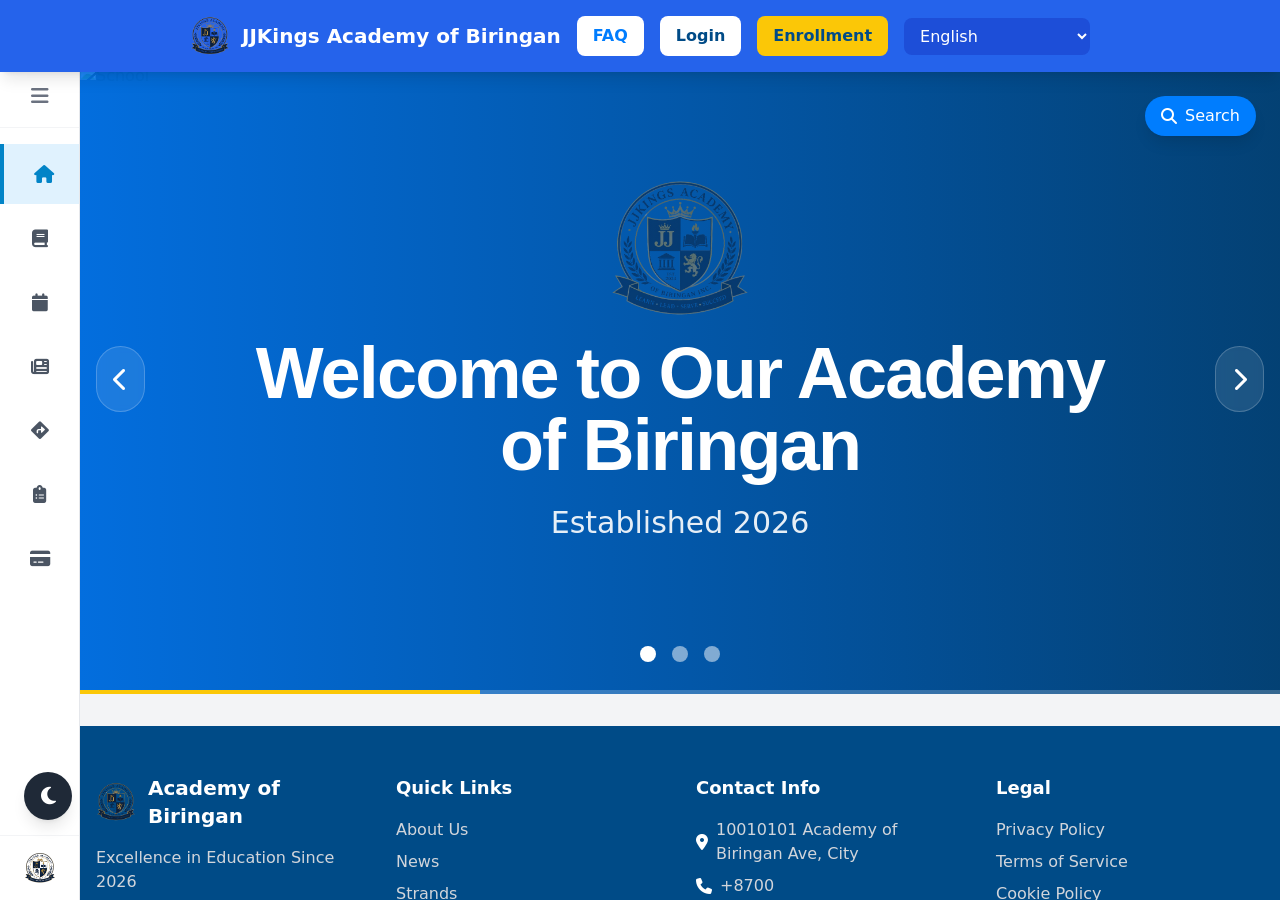
==== admin-dashboard.html @ cf00909d "first commit" ====
<!doctype html>
<html lang="en">

<head>
  <meta charset="UTF-8" />
  <meta name="viewport" content="width=device-width, initial-scale=1.0" />
  <title>Admin Dashboard — JJKings Academy of Biringan</title>
  <meta name="description" content="Admin portal for managing student enrollments, curriculum, and fees at JJKings Academy of Biringan." />
  <script src="javascript/tailwind.js"></script>
  <link rel="stylesheet" href="css/all.min.css" />
  <link rel="stylesheet" href="css/styles.css" />
  <style>
    /* ═══════════════ ADMIN DARK MODE ═══════════════ */
    html.admin-dark body {
        background-color: #0d1117;
        color: #e6edf3;
    }
    /* Topbar */
    html.admin-dark header.sticky {
        background-color: #161b22 !important;
        border-color: #30363d !important;
    }
    html.admin-dark #topbarPageTitle { color: #e6edf3 !important; }
    /* All white surface cards, modals, drawer */
    html.admin-dark .bg-white {
        background-color: #161b22 !important;
    }
    /* Page / main background */
    html.admin-dark main,
    html.admin-dark .bg-slate-100 {
        background-color: #0d1117 !important;
    }
    /* Secondary surface (table headers, action footer) */
    html.admin-dark .bg-slate-50,
    html.admin-dark thead.bg-slate-50 {
        background-color: #1c2128 !important;
    }
    /* Borders */
    html.admin-dark .border-slate-200,
    html.admin-dark .border-slate-100 {
        border-color: #30363d !important;
    }
    /* Skeleton loader blocks */
    html.admin-dark .bg-slate-200 { background-color: #21262d !important; }
    /* Text */
    html.admin-dark .text-slate-800,
    html.admin-dark .text-slate-700 { color: #e6edf3 !important; }
    html.admin-dark .text-slate-600 { color: #8b949e !important; }
    html.admin-dark .text-slate-500,
    html.admin-dark .text-slate-400 { color: #6e7681 !important; }
    /* Form controls */
    html.admin-dark input[type="text"],
    html.admin-dark input[type="email"],
    html.admin-dark input[type="password"],
    html.admin-dark textarea,
    html.admin-dark select {
        background-color: #0d1117 !important;
        border-color: #30363d !important;
        color: #e6edf3 !important;
    }
    html.admin-dark input::placeholder,
    html.admin-dark textarea::placeholder { color: #484f58 !important; }
    /* Table row hover */
    html.admin-dark tbody tr:hover { background-color: #1c2128 !important; }
    /* Table dividers */
    html.admin-dark tbody tr { border-color: #21262d !important; }
    /* Stat icon backgrounds */
    html.admin-dark .bg-indigo-50 { background-color: rgba(79,70,229,0.12) !important; }
    html.admin-dark .bg-green-50  { background-color: rgba(22,163,74,0.12) !important; }
    html.admin-dark .bg-yellow-50 { background-color: rgba(202,138,4,0.12) !important; }
    html.admin-dark .bg-red-50    { background-color: rgba(220,38,38,0.12) !important; }
    html.admin-dark .bg-blue-50   { background-color: rgba(37,99,235,0.12) !important; }
    /* Filter pills inactive backgrounds */
    html.admin-dark .enroll-filter:not([class*="bg-slate-800"]) { color: #8b949e !important; }
    html.admin-dark .student-filter:not([class*="bg-slate-800"]) { color: #8b949e !important; }
    /* DB synced badge */
    html.admin-dark .bg-green-50.text-green-700 {
        background-color: rgba(22,163,74,0.1) !important;
        border-color: rgba(22,163,74,0.3) !important;
        color: #4ade80 !important;
    }
    /* Dark mode toggle button */
    html.admin-dark #darkModeBtn {
        background-color: #21262d;
        color: #f0c040;
        border-color: #30363d;
    }
    html.admin-dark #darkModeBtn:hover {
        background-color: #2d333b;
    }
    /* Curriculum code badges */
    html.admin-dark .bg-blue-50.text-blue-600 {
        background-color: rgba(37,99,235,0.15) !important;
        color: #60a5fa !important;
        border-color: rgba(37,99,235,0.25) !important;
    }
    /* Status badge colours stay — they're already coloured enough */
    /* Profile drawer sticky header */
    html.admin-dark #profileDrawer > div:first-child {
        background-color: #161b22 !important;
        border-color: #30363d !important;
    }
    /* Welcome banner — gradient stays, looks great in dark */
    /* Sidebar — already dark, no changes needed */
    /* Chart cards dark mode */
    html.admin-dark .chart-card {
        background-color: #161b22 !important;
        border-color: #30363d !important;
    }
    html.admin-dark .chart-card-title { color: #e6edf3 !important; }
    html.admin-dark .chart-card-sub   { color: #6e7681 !important; }
  </style>
</head>

<body class="bg-slate-100 min-h-screen flex font-sans">

  <!-- ═══════════════════════ SIDEBAR ═══════════════════════ -->
  <aside id="adminSidebar"
    class="bg-slate-900 text-slate-300 w-64 h-screen flex flex-col justify-between fixed md:sticky top-0 z-40 transition-all duration-300 transform -translate-x-full md:translate-x-0 shadow-xl flex-shrink-0">
    <div class="flex flex-col flex-1 overflow-hidden">

      <!-- Brand -->
      <div class="h-16 flex items-center px-6 border-b border-slate-800 gap-3 flex-shrink-0">
        <div class="flex-shrink-0 sidebar-logo-icon flex items-center justify-center">
          <img src="img/new-logo.png" alt="Biringan Academy Logo" class="h-9 w-auto object-contain" />
        </div>
        <div>
          <h1 class="font-bold text-white text-sm tracking-wide uppercase leading-none">Biringan Academy</h1>
          <span class="text-[10px] text-slate-500 font-semibold tracking-wider uppercase">Admin Portal</span>
        </div>
      </div>

      <!-- Admin Profile -->
      <div class="p-5 border-b border-slate-800 flex items-center gap-3 flex-shrink-0">
        <div class="w-10 h-10 rounded-full bg-gradient-to-br from-blue-500 to-indigo-600 flex items-center justify-center text-white shadow flex-shrink-0">
          <i class="fas fa-user-shield text-sm"></i>
        </div>
        <div class="min-w-0">
          <h4 id="adminDisplayName" class="font-semibold text-white text-sm leading-tight truncate">System Admin</h4>
          <span class="text-xs text-slate-400">Administrator</span>
        </div>
      </div>

      <!-- Navigation -->
      <div class="flex-1 py-5 px-4 space-y-1 overflow-y-auto">
        <button id="tabBtnDashboard" onclick="showAdminTab('dashboard', this)"
          class="admin-tab w-full text-left px-4 py-3 rounded-lg text-sm font-medium flex items-center gap-3 transition-all duration-200 bg-blue-600 text-white">
          <i class="fas fa-chart-pie text-base min-w-[20px] text-center"></i>
          <span>Dashboard</span>
        </button>
        <button id="tabBtnEnrollments" onclick="showAdminTab('enrollments', this)"
          class="admin-tab w-full text-left px-4 py-3 rounded-lg text-sm font-medium flex items-center gap-3 transition-all duration-200 text-slate-400 hover:bg-slate-800 hover:text-white">
          <i class="fas fa-file-signature text-base min-w-[20px] text-center"></i>
          <span>Applications</span>
          <span id="pendingBadge" class="ml-auto bg-yellow-400 text-yellow-900 text-[10px] font-bold min-w-[18px] h-[18px] flex items-center justify-center rounded-full hidden">0</span>
        </button>
        <button id="tabBtnStudents" onclick="showAdminTab('students', this)"
          class="admin-tab w-full text-left px-4 py-3 rounded-lg text-sm font-medium flex items-center gap-3 transition-all duration-200 text-slate-400 hover:bg-slate-800 hover:text-white">
          <i class="fas fa-user-graduate text-base min-w-[20px] text-center"></i>
          <span>Enrolled Students</span>
        </button>
        <button id="tabBtnSections" onclick="showAdminTab('sections', this)"
          class="admin-tab w-full text-left px-4 py-3 rounded-lg text-sm font-medium flex items-center gap-3 transition-all duration-200 text-slate-400 hover:bg-slate-800 hover:text-white">
          <i class="fas fa-layer-group text-base min-w-[20px] text-center"></i>
          <span>Manage Sections</span>
        </button>
        <button id="tabBtnTeachers" onclick="showAdminTab('teachers', this)"
          class="admin-tab w-full text-left px-4 py-3 rounded-lg text-sm font-medium flex items-center gap-3 transition-all duration-200 text-slate-400 hover:bg-slate-800 hover:text-white">
          <i class="fas fa-chalkboard-teacher text-base min-w-[20px] text-center"></i>
          <span>Manage Teachers</span>
        </button>
        <button id="tabBtnCurriculum" onclick="showAdminTab('curriculum', this)"
          class="admin-tab w-full text-left px-4 py-3 rounded-lg text-sm font-medium flex items-center gap-3 transition-all duration-200 text-slate-400 hover:bg-slate-800 hover:text-white">
          <i class="fas fa-book-open text-base min-w-[20px] text-center"></i>
          <span>Curriculum</span>
        </button>
        <button id="tabBtnFees" onclick="showAdminTab('fees', this)"
          class="admin-tab w-full text-left px-4 py-3 rounded-lg text-sm font-medium flex items-center gap-3 transition-all duration-200 text-slate-400 hover:bg-slate-800 hover:text-white">
          <i class="fas fa-file-invoice-dollar text-base min-w-[20px] text-center"></i>
          <span>Fees &amp; Vouchers</span>
        </button>
      </div>
    </div>

    <!-- Sidebar Footer -->
    <div class="p-4 border-t border-slate-800 space-y-1 flex-shrink-0">
      <button onclick="showChangePasswordModal()"
        class="w-full text-left px-4 py-2.5 rounded-lg text-xs font-medium text-slate-400 hover:bg-slate-800 hover:text-white flex items-center gap-3 transition-all">
        <i class="fas fa-key text-xs min-w-[16px] text-center"></i>
        <span>Change Password</span>
      </button>
      <button onclick="logoutAdmin()"
        class="w-full text-left px-4 py-2.5 rounded-lg text-xs font-medium text-red-400 hover:bg-red-950/30 hover:text-red-300 flex items-center gap-3 transition-all">
        <i class="fas fa-sign-out-alt text-xs min-w-[16px] text-center"></i>
        <span>Logout</span>
      </button>
    </div>
  </aside>

  <!-- Mobile Sidebar Overlay -->
  <div id="sidebarOverlay" class="fixed inset-0 bg-black/50 z-30 hidden transition-opacity duration-300"
    onclick="toggleSidebar()"></div>

  <!-- ═══════════════════════ MAIN CONTENT ═══════════════════════ -->
  <div class="flex-grow min-h-screen flex flex-col overflow-x-hidden">

    <!-- Topbar -->
    <header class="h-16 bg-white border-b border-slate-200 flex items-center justify-between px-6 sticky top-0 z-30 shadow-sm">
      <div class="flex items-center gap-4">
        <button onclick="toggleSidebar()" class="p-2 text-slate-600 hover:bg-slate-100 rounded-lg transition mr-2">
          <i class="fas fa-bars text-lg"></i>
        </button>
        <h2 id="topbarPageTitle" class="font-bold text-slate-800 text-lg">Enrollment Applications</h2>
      </div>
      <div class="flex items-center gap-3">
        <span class="text-xs font-semibold px-2.5 py-1 bg-green-50 text-green-700 rounded-full border border-green-200 flex items-center gap-1.5 shadow-sm">
          <span class="w-1.5 h-1.5 rounded-full bg-green-500 animate-pulse"></span>
          Database Synced
        </span>
        <!-- Dark Mode Toggle -->
        <button id="darkModeBtn" onclick="toggleAdminDarkMode()"
          title="Toggle dark mode"
          class="w-9 h-9 rounded-xl border border-slate-200 bg-white text-slate-500 hover:bg-slate-50 hover:text-slate-700 flex items-center justify-center transition-all duration-200 shadow-sm">
          <i id="darkModeIcon" class="fas fa-moon text-sm"></i>
        </button>
      </div>
    </header>

    <!-- Page Content -->
    <main class="flex-grow p-6 md:p-8">
      <div class="max-w-6xl mx-auto">

        <!-- Welcome Banner -->
        <div class="dashboard-widget bg-gradient-to-r from-blue-600 to-indigo-700 rounded-2xl shadow-md p-6 text-white mb-8 flex flex-col md:flex-row justify-between items-start md:items-center gap-4">
          <div>
            <h2 class="text-2xl font-bold mb-1 flex items-center gap-2">
              <i class="fas fa-user-shield"></i>
              Welcome back, Admin!
            </h2>
            <p class="text-blue-100 text-sm">Monitor applications, coordinate curriculum, and review school tuition voucher settings.</p>
          </div>
          <div id="currentDateTime" class="text-blue-200 text-xs font-medium hidden md:block text-right"></div>
        </div>

        <!-- Stats Grid -->
        <div class="dashboard-widget grid grid-cols-2 md:grid-cols-4 gap-4 mb-8">
          <div class="bg-white rounded-2xl border border-slate-200 p-5 flex items-center gap-4 shadow-sm hover:shadow-md transition duration-200">
            <div class="w-11 h-11 rounded-xl bg-indigo-50 text-indigo-600 flex items-center justify-center text-xl flex-shrink-0">
              <i class="fas fa-users"></i>
            </div>
            <div>
              <span class="block text-slate-400 text-xs font-semibold tracking-wide uppercase">Total Students</span>
              <h3 id="statTotalStudents" class="text-2xl font-bold text-slate-800 mt-0.5 tabular-nums">—</h3>
            </div>
          </div>
          <div class="bg-white rounded-2xl border border-slate-200 p-5 flex items-center gap-4 shadow-sm hover:shadow-md transition duration-200">
            <div class="w-11 h-11 rounded-xl bg-green-50 text-green-600 flex items-center justify-center text-xl flex-shrink-0">
              <i class="fas fa-user-check"></i>
            </div>
            <div>
              <span class="block text-slate-400 text-xs font-semibold tracking-wide uppercase">Enrolled</span>
              <h3 id="statEnrolled" class="text-2xl font-bold text-slate-800 mt-0.5 tabular-nums">—</h3>
            </div>
          </div>
          <div class="bg-white rounded-2xl border border-slate-200 p-5 flex items-center gap-4 shadow-sm hover:shadow-md transition duration-200">
            <div class="w-11 h-11 rounded-xl bg-yellow-50 text-yellow-500 flex items-center justify-center text-xl flex-shrink-0">
              <i class="fas fa-hourglass-half"></i>
            </div>
            <div>
              <span class="block text-slate-400 text-xs font-semibold tracking-wide uppercase">Pending</span>
              <h3 id="statPending" class="text-2xl font-bold text-slate-800 mt-0.5 tabular-nums">—</h3>
            </div>
          </div>
          <div class="bg-white rounded-2xl border border-slate-200 p-5 flex items-center gap-4 shadow-sm hover:shadow-md transition duration-200">
            <div class="w-11 h-11 rounded-xl bg-red-50 text-red-500 flex items-center justify-center text-xl flex-shrink-0">
              <i class="fas fa-times-circle"></i>
            </div>
            <div>
              <span class="block text-slate-400 text-xs font-semibold tracking-wide uppercase">Rejected</span>
              <h3 id="statRejected" class="text-2xl font-bold text-slate-800 mt-0.5 tabular-nums">—</h3>
            </div>
          </div>
        </div>

        <!-- ══════════════ ANALYTICS CHARTS ══════════════ -->
        <div class="dashboard-widget grid grid-cols-1 lg:grid-cols-3 gap-5 mb-8">

          <!-- Enrollment Trend (line) — spans 2 cols -->
          <div class="chart-card lg:col-span-2 bg-white rounded-2xl border border-slate-200 p-6 shadow-sm">
            <div class="flex items-center justify-between mb-1">
              <div>
                <h4 class="chart-card-title font-bold text-slate-800 text-sm">Monthly Enrollment Trend</h4>
                <p class="chart-card-sub text-xs text-slate-400 mt-0.5">Applications received per month (last 6 months)</p>
              </div>
              <div class="w-9 h-9 rounded-xl bg-blue-50 text-blue-500 flex items-center justify-center flex-shrink-0">
                <i class="fas fa-chart-line text-sm"></i>
              </div>
            </div>
            <div class="relative" style="height:220px">
              <canvas id="chartTrend"></canvas>
            </div>
          </div>

          <!-- Strand Distribution (donut) -->
          <div class="chart-card bg-white rounded-2xl border border-slate-200 p-6 shadow-sm flex flex-col">
            <div class="flex items-center justify-between mb-1">
              <div>
                <h4 class="chart-card-title font-bold text-slate-800 text-sm">Enrollment by Strand</h4>
                <p class="chart-card-sub text-xs text-slate-400 mt-0.5">All students (approved)</p>
              </div>
              <div class="w-9 h-9 rounded-xl bg-indigo-50 text-indigo-500 flex items-center justify-center flex-shrink-0">
                <i class="fas fa-chart-pie text-sm"></i>
              </div>
            </div>
            <div class="relative flex-1" style="height:200px">
              <canvas id="chartStrand"></canvas>
            </div>
          </div>

          <!-- Status Breakdown (bar) -->
          <div class="chart-card lg:col-span-3 bg-white rounded-2xl border border-slate-200 p-6 shadow-sm">
            <div class="flex items-center justify-between mb-1">
              <div>
                <h4 class="chart-card-title font-bold text-slate-800 text-sm">Application Status Overview</h4>
                <p class="chart-card-sub text-xs text-slate-400 mt-0.5">Count of students per status and grade level</p>
              </div>
              <div class="w-9 h-9 rounded-xl bg-green-50 text-green-500 flex items-center justify-center flex-shrink-0">
                <i class="fas fa-chart-bar text-sm"></i>
              </div>
            </div>
            <div class="relative" style="height:200px">
              <canvas id="chartStatus"></canvas>
            </div>
          </div>

        </div>
        <!-- ══════════════ END CHARTS ══════════════ -->

        <!-- Main Content Card -->
        <div id="mainContentCard" class="bg-white rounded-2xl border border-slate-200 p-6 md:p-8 shadow-sm hidden">

          <!-- ── ENROLLMENTS TAB ── -->
          <div id="enrollmentsTab" class="admin-content hidden">
            <div class="flex flex-col sm:flex-row justify-between items-start sm:items-center gap-4 mb-5">
              <h3 class="text-xl font-semibold text-slate-800">Enrollment Applications</h3>
              <input type="text" id="searchEnrollments" oninput="renderEnrollmentsTable()"
                placeholder="Search by name or email…"
                class="w-full sm:w-60 px-4 py-2 border border-slate-200 rounded-lg text-sm focus:ring-2 focus:ring-blue-500 focus:border-transparent outline-none" />
            </div>

            <!-- Status Filter Pills -->
            <div class="flex flex-wrap gap-2 mb-5">
              <button data-filter="all" onclick="setEnrollmentFilter('all', this)"
                class="enroll-filter px-3.5 py-1.5 rounded-full text-xs font-semibold border transition bg-slate-800 text-white border-slate-700">All</button>
              <button data-filter="pending" onclick="setEnrollmentFilter('pending', this)"
                class="enroll-filter px-3.5 py-1.5 rounded-full text-xs font-semibold border transition bg-yellow-50 text-yellow-700 border-yellow-300 hover:bg-yellow-100">Pending</button>
              <button data-filter="under-review" onclick="setEnrollmentFilter('under-review', this)"
                class="enroll-filter px-3.5 py-1.5 rounded-full text-xs font-semibold border transition bg-blue-50 text-blue-700 border-blue-300 hover:bg-blue-100">Under Review</button>
              <button data-filter="rejected" onclick="setEnrollmentFilter('rejected', this)"
                class="enroll-filter px-3.5 py-1.5 rounded-full text-xs font-semibold border transition bg-red-50 text-red-700 border-red-300 hover:bg-red-100">Rejected</button>
            </div>

            <div class="overflow-x-auto rounded-xl border border-slate-100">
              <table class="w-full text-sm">
                <thead class="bg-slate-50">
                  <tr>
                    <th class="px-4 py-3 text-left text-xs font-semibold text-slate-500 uppercase tracking-wider">Student Name</th>
                    <th class="px-4 py-3 text-left text-xs font-semibold text-slate-500 uppercase tracking-wider">Email</th>
                    <th class="px-4 py-3 text-left text-xs font-semibold text-slate-500 uppercase tracking-wider">Level</th>
                    <th class="px-4 py-3 text-left text-xs font-semibold text-slate-500 uppercase tracking-wider">Strand</th>
                    <th class="px-4 py-3 text-left text-xs font-semibold text-slate-500 uppercase tracking-wider">Applied On</th>
                    <th class="px-4 py-3 text-left text-xs font-semibold text-slate-500 uppercase tracking-wider">Status</th>
                    <th class="px-4 py-3 text-left text-xs font-semibold text-slate-500 uppercase tracking-wider">Actions</th>
                  </tr>
                </thead>
                <tbody id="enrollmentsTableBody"></tbody>
              </table>
            </div>
          </div>

          <!-- ── STUDENTS TAB ── -->
          <div id="studentsTab" class="admin-content hidden">
            <div class="flex flex-col sm:flex-row justify-between items-start sm:items-center gap-4 mb-5">
              <h3 class="text-xl font-semibold text-slate-800">Enrolled Students</h3>
              <input type="text" id="searchStudents" oninput="renderStudentsTable()"
                placeholder="Search by name, ID, section…"
                class="w-full sm:w-60 px-4 py-2 border border-slate-200 rounded-lg text-sm focus:ring-2 focus:ring-blue-500 focus:border-transparent outline-none" />
            </div>

            <!-- Level Filter Pills -->
            <div class="flex flex-wrap gap-2 mb-5">
              <button data-filter="all" onclick="setStudentFilter('all', this)"
                class="student-filter px-3.5 py-1.5 rounded-full text-xs font-semibold border transition bg-slate-800 text-white border-slate-700">All</button>
              <button data-filter="junior" onclick="setStudentFilter('junior', this)"
                class="student-filter px-3.5 py-1.5 rounded-full text-xs font-semibold border transition bg-indigo-50 text-indigo-700 border-indigo-300 hover:bg-indigo-100">Junior High</button>
              <button data-filter="senior" onclick="setStudentFilter('senior', this)"
                class="student-filter px-3.5 py-1.5 rounded-full text-xs font-semibold border transition bg-green-50 text-green-700 border-green-300 hover:bg-green-100">Senior High</button>
            </div>

            <div class="overflow-x-auto rounded-xl border border-slate-100">
              <table class="w-full text-sm">
                <thead class="bg-slate-50">
                  <tr>
                    <th class="px-4 py-3 text-left text-xs font-semibold text-slate-500 uppercase tracking-wider">Student ID</th>
                    <th class="px-4 py-3 text-left text-xs font-semibold text-slate-500 uppercase tracking-wider">Name</th>
                    <th class="px-4 py-3 text-left text-xs font-semibold text-slate-500 uppercase tracking-wider">Email</th>
                    <th class="px-4 py-3 text-left text-xs font-semibold text-slate-500 uppercase tracking-wider">Level / Strand</th>
                    <th class="px-4 py-3 text-left text-xs font-semibold text-slate-500 uppercase tracking-wider">Section</th>
                    <th class="px-4 py-3 text-left text-xs font-semibold text-slate-500 uppercase tracking-wider">Payment Status</th>
                    <th class="px-4 py-3 text-left text-xs font-semibold text-slate-500 uppercase tracking-wider">Enrolled On</th>
                    <th class="px-4 py-3 text-left text-xs font-semibold text-slate-500 uppercase tracking-wider">Actions</th>
                  </tr>
                </thead>
                <tbody id="studentsTableBody"></tbody>
              </table>
            </div>
          </div>

          <!-- ── SECTIONS TAB ── -->
          <div id="sectionsTab" class="admin-content hidden">
            <div class="flex flex-col md:flex-row justify-between items-start md:items-center gap-4 mb-6">
              <div>
                <h3 class="text-xl font-bold text-slate-800">Class Sections</h3>
                <p class="text-sm text-slate-400 mt-0.5">Manage class sections and assign students</p>
                <div class="flex items-center gap-2 mt-3">
                  <button onclick="openSectionModal()" class="px-4 py-2 bg-blue-600 hover:bg-blue-700 text-white rounded-lg text-sm font-medium transition flex items-center gap-2 shadow-sm">
                    <i class="fas fa-plus"></i> Add Section
                  </button>
                  <button onclick="autoAssignStudents()" class="px-4 py-2 bg-indigo-600 hover:bg-indigo-700 text-white rounded-lg text-sm font-medium transition flex items-center gap-2 shadow-sm">
                    <i class="fas fa-magic"></i> Auto-Assign Students
                  </button>
                </div>
              </div>
              <div class="flex flex-col sm:flex-row gap-3">
                <select id="sectionLevelSelect" onchange="updateSectionStrandVisibility(); renderSectionsTab();" class="px-4 py-2 border border-slate-200 rounded-lg text-sm focus:ring-2 focus:ring-blue-500 bg-white outline-none">
                  <option value="junior">Junior High School</option>
                  <option value="senior">Senior High School</option>
                </select>
                <select id="sectionGradeSelect" onchange="renderSectionsTab()" class="px-4 py-2 border border-slate-200 rounded-lg text-sm focus:ring-2 focus:ring-blue-500 bg-white outline-none">
                  <!-- JS populated -->
                </select>
                <select id="sectionStrandSelect" onchange="renderSectionsTab()" class="px-4 py-2 border border-slate-200 rounded-lg text-sm focus:ring-2 focus:ring-blue-500 bg-white outline-none hidden">
                  <option value="STEM">STEM</option>
                  <option value="ABM">ABM</option>
                  <option value="HUMSS">HUMSS</option>
                  <option value="TVL-HE">TVL-HE</option>
                  <option value="TVL-ICT">TVL-ICT</option>
                  <option value="TVL-IA">TVL-IA</option>
                </select>
              </div>
            </div>

            <div class="flex flex-col lg:flex-row gap-6">
                <!-- Sections List -->
                <div class="flex-grow">
                    <h4 class="font-bold text-slate-700 mb-3 text-sm uppercase tracking-wide">Available Sections</h4>
                    <div id="sectionsGrid" class="grid grid-cols-1 xl:grid-cols-2 gap-4">
                        <!-- JS populated -->
                    </div>
                </div>
                <!-- Unassigned Students Panel -->
                <div class="w-full lg:w-80 flex-shrink-0 flex flex-col">
                    <div class="bg-white rounded-xl border border-slate-200 shadow-sm flex flex-col h-full max-h-[600px]">
                        <div class="p-4 border-b border-slate-100 bg-slate-50 rounded-t-xl">
                            <h4 class="font-bold text-slate-700 text-sm">Unassigned Students</h4>
                            <p class="text-xs text-slate-500 mt-1">Select a target section to assign</p>
                        </div>
                        <div class="p-3 border-b border-slate-100 hidden bg-blue-50" id="sectionAssignTools">
                            <label class="block text-xs font-semibold text-blue-700 mb-1.5 uppercase">Target Section</label>
                            <select id="assignTargetSection" class="w-full px-3 py-1.5 border border-blue-200 rounded-lg text-xs focus:ring-2 focus:ring-blue-500 bg-white outline-none font-medium text-slate-700">
                                <option value="">-- Select Target Section --</option>
                            </select>
                        </div>
                        <div id="unassignedStudentsList" class="p-2 overflow-y-auto flex-1 space-y-2 max-h-[400px]">
                            <!-- JS populated -->
                        </div>
                    </div>
                </div>
            </div>
          </div>

          <!-- ── CURRICULUM TAB ── -->
          <div id="curriculumTab" class="admin-content hidden">
            <div class="flex flex-col md:flex-row justify-between items-start md:items-center gap-4 mb-6">
              <div>
                <h3 class="text-xl font-bold text-slate-800">High School Curriculum &amp; Subjects</h3>
                <p class="text-sm text-slate-400 mt-0.5">Official K-12 subjects per grade level and strand</p>
                <button onclick="openSubjectModal()" class="mt-3 px-4 py-2 bg-blue-600 hover:bg-blue-700 text-white rounded-lg text-sm font-medium transition flex items-center gap-2 shadow-sm">
                  <i class="fas fa-plus"></i> Add Subject
                </button>
              </div>
              <select id="curriculumLevelSelect" onchange="renderCurriculumSubjects()"
                class="px-4 py-2 border border-slate-200 rounded-lg text-sm focus:ring-2 focus:ring-blue-500 bg-white outline-none">
                <option value="jhs">Junior High School (Grades 7–10)</option>
                <option value="stem">Senior High — STEM Strand</option>
                <option value="abm">Senior High — ABM Strand</option>
                <option value="humss">Senior High — HUMSS Strand</option>
                <option value="tvl-he">Senior High — TVL Home Economics</option>
                <option value="tvl-ict">Senior High — TVL ICT</option>
                <option value="tvl-ia">Senior High — TVL Industrial Arts</option>
              </select>
            </div>
            <div class="grid grid-cols-1 md:grid-cols-2 lg:grid-cols-3 gap-5" id="curriculumGrid"></div>
          </div>

          <!-- ── TEACHERS TAB ── -->
          <div id="teachersTab" class="admin-content hidden">
            <div class="flex flex-col md:flex-row justify-between items-start md:items-center gap-4 mb-6">
              <div>
                <h3 class="text-xl font-bold text-slate-800">Teachers</h3>
                <p class="text-sm text-slate-400 mt-0.5">Manage teaching staff and departments</p>
                <button onclick="openTeacherModal()" class="mt-3 px-4 py-2 bg-blue-600 hover:bg-blue-700 text-white rounded-lg text-sm font-medium transition flex items-center gap-2 shadow-sm">
                  <i class="fas fa-plus"></i> Add Teacher
                </button>
              </div>
            </div>
            <div class="bg-white rounded-xl shadow-sm border border-slate-200 overflow-hidden">
              <table class="w-full text-sm text-left">
                <thead class="bg-slate-50 border-b border-slate-200">
                  <tr>
                    <th class="px-6 py-3 font-semibold text-slate-700 uppercase tracking-wider text-xs">Name</th>
                    <th class="px-6 py-3 font-semibold text-slate-700 uppercase tracking-wider text-xs">Department</th>
                    <th class="px-6 py-3 font-semibold text-slate-700 uppercase tracking-wider text-xs text-right">Actions</th>
                  </tr>
                </thead>
                <tbody id="teachersTableBody" class="divide-y divide-slate-100">
                  <!-- JS populated -->
                </tbody>
              </table>
            </div>
          </div>

          <!-- ── FEES TAB ── -->
          <div id="feesTab" class="admin-content hidden">
            <div class="mb-6">
              <h3 class="text-xl font-bold text-slate-800">Tuition Fees &amp; Voucher Settings</h3>
              <p class="text-sm text-slate-400 mt-0.5">Schedule of fees and government voucher subsidy values</p>
            </div>
            <div class="grid grid-cols-1 lg:grid-cols-2 gap-6">
              <div class="rounded-xl border border-slate-200 p-6">
                <div class="flex items-center gap-3 mb-5">
                  <div class="p-2.5 bg-blue-50 text-blue-600 rounded-lg"><i class="fas fa-graduation-cap text-lg"></i></div>
                  <div>
                    <h4 class="font-bold text-slate-800">Junior High School (JHS)</h4>
                    <p class="text-xs text-slate-400">Applicable for Grades 7 to 10</p>
                  </div>
                </div>
                <div class="space-y-3 text-sm">
                  <div class="flex justify-between border-b border-slate-100 pb-2"><span class="text-slate-500">Base Tuition Fee:</span><span class="font-semibold">₱12,000.00</span></div>
                  <div class="flex justify-between border-b border-slate-100 pb-2"><span class="text-slate-500">Registration Fee:</span><span class="font-semibold">₱500.00</span></div>
                  <div class="flex justify-between border-b border-slate-100 pb-2"><span class="text-slate-500">Laboratory Fee:</span><span class="font-semibold">₱1,000.00</span></div>
                  <div class="flex justify-between border-b border-slate-100 pb-2"><span class="text-slate-500">Library Fee:</span><span class="font-semibold">₱500.00</span></div>
                  <div class="flex justify-between border-b border-slate-100 pb-2"><span class="text-slate-500">Student ID Fee:</span><span class="font-semibold">₱200.00</span></div>
                  <div class="flex justify-between font-bold pt-1 text-blue-700"><span>Total School Fees:</span><span>₱14,200.00</span></div>
                </div>
              </div>
              <div class="rounded-xl border border-slate-200 p-6">
                <div class="flex items-center gap-3 mb-5">
                  <div class="p-2.5 bg-indigo-50 text-indigo-600 rounded-lg"><i class="fas fa-university text-lg"></i></div>
                  <div>
                    <h4 class="font-bold text-slate-800">Senior High School (SHS)</h4>
                    <p class="text-xs text-slate-400">Applicable for Grade 11 &amp; Grade 12 Strands</p>
                  </div>
                </div>
                <div class="space-y-3 text-sm">
                  <div class="flex justify-between border-b border-slate-100 pb-2"><span class="text-slate-500">Base Tuition Fee:</span><span class="font-semibold">₱20,000.00</span></div>
                  <div class="flex justify-between border-b border-slate-100 pb-2"><span class="text-slate-500">Registration Fee:</span><span class="font-semibold">₱500.00</span></div>
                  <div class="flex justify-between border-b border-slate-100 pb-2"><span class="text-slate-500">Laboratory Fee:</span><span class="font-semibold">₱1,500.00</span></div>
                  <div class="flex justify-between border-b border-slate-100 pb-2"><span class="text-slate-500">Library Fee:</span><span class="font-semibold">₱500.00</span></div>
                  <div class="flex justify-between border-b border-slate-100 pb-2"><span class="text-slate-500">Student ID Fee:</span><span class="font-semibold">₱200.00</span></div>
                  <div class="flex justify-between border-b border-slate-100 pb-2"><span class="text-slate-500">Uniform Fee (Required):</span><span class="font-semibold">₱3,000.00</span></div>
                  <div class="flex justify-between font-bold pt-1 text-blue-700"><span>Total School Fees:</span><span>₱25,700.00</span></div>
                </div>
              </div>
              <div class="rounded-xl border border-slate-200 p-6 lg:col-span-2">
                <div class="flex items-center gap-3 mb-5">
                  <div class="p-2.5 bg-green-50 text-green-600 rounded-lg"><i class="fas fa-ticket-alt text-lg"></i></div>
                  <div>
                    <h4 class="font-bold text-slate-800">DepEd &amp; ESC Voucher Subsidies</h4>
                    <p class="text-xs text-slate-400">Government financial assistance details</p>
                  </div>
                </div>
                <div class="grid grid-cols-1 md:grid-cols-2 gap-5">
                  <div class="bg-slate-50 rounded-lg p-4 border border-slate-100">
                    <span class="block text-xs font-semibold text-slate-400 uppercase tracking-wider mb-1">Public High School Graduate</span>
                    <h5 class="text-xl font-bold text-green-600 mb-2">100% School Subsidy</h5>
                    <p class="text-xs text-slate-500">Covers 100% of standard tuition, registration, lab, library, and student ID fees. Only the uniform fee remains payable by the student.</p>
                  </div>
                  <div class="bg-slate-50 rounded-lg p-4 border border-slate-100">
                    <span class="block text-xs font-semibold text-slate-400 uppercase tracking-wider mb-1">Private High School Graduate</span>
                    <h5 class="text-xl font-bold text-green-600 mb-2">₱17,500.00 Fixed Subsidy</h5>
                    <p class="text-xs text-slate-500">Covers up to ₱17,500.00 of total fees. The remaining school fees balance (including the uniform fee) is paid by the student.</p>
                  </div>
                </div>
              </div>
            </div>
          </div>

        </div><!-- /main card -->
      </div>
    </main>
  </div><!-- /main -->

  <!-- ═══════════════════════ PROFILE DRAWER ═══════════════════════ -->
  <div id="profileDrawerOverlay"
    class="fixed inset-0 bg-black/50 z-[60] hidden opacity-0 transition-opacity duration-300"
    onclick="closeProfileDrawer()"></div>

  <aside id="profileDrawer"
    class="fixed top-0 right-0 h-full w-full max-w-2xl bg-white shadow-2xl z-[70] transform translate-x-full transition-transform duration-300 flex flex-col">
    <div class="flex items-center justify-between px-6 py-4 border-b border-slate-200 bg-white flex-shrink-0">
      <div class="flex items-center gap-3">
        <div class="w-10 h-10 rounded-full bg-gradient-to-br from-blue-500 to-indigo-600 text-white flex items-center justify-center flex-shrink-0">
          <i class="fas fa-user-graduate text-sm"></i>
        </div>
        <div>
          <h3 id="drawerStudentName" class="font-bold text-slate-800 text-base leading-tight">Student Profile</h3>
          <p id="drawerStudentId" class="text-xs text-slate-400 font-mono">—</p>
        </div>
      </div>
      <button onclick="closeProfileDrawer()" class="p-2 text-slate-400 hover:text-slate-600 hover:bg-slate-100 rounded-lg transition">
        <i class="fas fa-times text-lg"></i>
      </button>
    </div>
    <div id="drawerContent" class="flex-1 overflow-y-auto p-6 space-y-5"></div>
  </aside>

  <!-- ═══════════════════════ REVIEW MODAL ═══════════════════════ -->
  <div id="enrollmentReviewModal"
    class="fixed inset-0 bg-black/60 hidden items-center justify-center z-50 p-4">
    <div class="bg-white rounded-2xl shadow-2xl w-full max-w-4xl max-h-[92vh] flex flex-col overflow-hidden">

      <!-- Modal Header -->
      <div class="flex items-center justify-between px-6 py-4 border-b border-slate-200 flex-shrink-0">
        <div>
          <h2 class="text-xl font-bold text-slate-800">Enrollment Review</h2>
          <p id="reviewModalSubtitle" class="text-xs text-slate-400 mt-0.5">Review applicant information before approving or rejecting.</p>
        </div>
        <button onclick="closeEnrollmentReviewModal()" class="p-2 text-slate-400 hover:text-slate-600 hover:bg-slate-100 rounded-lg transition">
          <i class="fas fa-times text-lg"></i>
        </button>
      </div>

      <!-- Scrollable Student Data -->
      <div id="reviewStudentDetails" class="flex-1 overflow-y-auto px-6 py-5 space-y-4"></div>

      <!-- Sticky Action Footer -->
      <div class="border-t border-slate-200 px-6 py-5 bg-slate-50 flex-shrink-0 space-y-4">
        <!-- Verification Checkboxes -->
        <div>
          <h4 class="text-sm font-semibold text-slate-700 mb-2.5">
            <i class="fas fa-shield-alt text-blue-500 mr-1.5"></i>Document Verification
          </h4>
          <div class="flex flex-wrap gap-x-6 gap-y-2 text-sm text-slate-600">
            <label class="flex items-center gap-2 cursor-pointer">
              <input id="verifyPublicSchool" type="checkbox" class="rounded text-blue-600 w-4 h-4">
              <span>Public school graduate verified</span>
            </label>
            <label class="flex items-center gap-2 cursor-pointer">
              <input id="verifyLRN" type="checkbox" class="rounded text-blue-600 w-4 h-4">
              <span>LRN verified</span>
            </label>
            <label class="flex items-center gap-2 cursor-pointer">
              <input id="verifyPreviousSchool" type="checkbox" class="rounded text-blue-600 w-4 h-4">
              <span>Previous school records verified</span>
            </label>
          </div>
          <textarea id="adminNotes" rows="2" placeholder="Admin notes (optional)…"
            class="w-full mt-3 px-3 py-2 border border-slate-200 rounded-lg text-sm resize-none focus:ring-2 focus:ring-blue-500 outline-none bg-white"></textarea>
        </div>

        <!-- Section & Email Assignment -->
        <div>
          <h4 class="text-sm font-semibold text-slate-700 mb-2.5">
            <i class="fas fa-cog text-blue-500 mr-1.5"></i>Account Assignment
          </h4>
          <div class="grid grid-cols-1 sm:grid-cols-2 gap-3">
            <div>
              <label class="block text-xs font-medium text-slate-600 mb-1">Auto-Assigned Section <span class="text-red-500">*</span></label>
              <input id="reviewSection" type="text" readonly placeholder="Auto-calculated section"
                class="w-full px-3 py-2.5 border border-slate-200 rounded-lg text-sm bg-slate-100 text-slate-500 cursor-not-allowed outline-none font-semibold font-mono" />
            </div>
            <div>
              <label class="block text-xs font-medium text-slate-600 mb-1">Portal Email <span class="text-red-500">*</span></label>
              <input id="reviewEmail" type="email" placeholder="Verify / update portal email"
                class="w-full px-3 py-2.5 border border-slate-200 rounded-lg text-sm focus:ring-2 focus:ring-blue-500 outline-none bg-white" />
            </div>
          </div>
        </div>

        <!-- Action Buttons -->
        <div class="flex flex-wrap gap-3 pt-1">
          <button id="approveBtn" onclick="approveEnrollment()"
            class="flex-1 min-w-[120px] bg-green-600 hover:bg-green-700 text-white py-2.5 px-4 rounded-xl font-semibold text-sm transition flex items-center justify-center gap-2">
            <i class="fas fa-check"></i> Approve
          </button>
          <button id="underReviewBtn" onclick="setUnderReview()"
            class="flex-1 min-w-[120px] bg-blue-500 hover:bg-blue-600 text-white py-2.5 px-4 rounded-xl font-semibold text-sm transition flex items-center justify-center gap-2">
            <i class="fas fa-clock"></i> Under Review
          </button>
          <button id="rejectBtn" onclick="rejectEnrollment()"
            class="flex-1 min-w-[120px] bg-red-600 hover:bg-red-700 text-white py-2.5 px-4 rounded-xl font-semibold text-sm transition flex items-center justify-center gap-2">
            <i class="fas fa-times"></i> Reject
          </button>
        </div>
      </div>
    </div>
  </div>

  <!-- ═══════════════════════ CHANGE PASSWORD MODAL ═══════════════════════ -->
  <div id="changePasswordModal"
    class="fixed inset-0 bg-black/50 hidden items-center justify-center z-50">
    <div id="changePasswordModalContent"
      class="bg-white rounded-2xl shadow-2xl p-8 max-w-md w-full mx-4 transform transition-all duration-300 scale-95 opacity-0">
      <div class="flex justify-between items-center mb-6">
        <h2 class="text-xl font-bold text-slate-800">
          <i class="fas fa-key mr-2 text-blue-500"></i>Change Password
        </h2>
        <button onclick="hideChangePasswordModal()" class="p-2 text-slate-400 hover:text-slate-600 hover:bg-slate-100 rounded-lg transition">
          <i class="fas fa-times text-lg"></i>
        </button>
      </div>
      <form id="changePasswordForm" class="space-y-4" onsubmit="submitChangePassword(event)">
        <div>
          <label class="block text-sm font-medium text-slate-700 mb-1.5">Current Password</label>
          <div class="relative">
            <input id="changeCurrentPassword" type="password" required placeholder="Enter current password"
              class="w-full px-4 py-2.5 border border-slate-200 rounded-lg text-sm focus:ring-2 focus:ring-blue-500 outline-none pr-10" />
            <span class="absolute inset-y-0 right-0 flex items-center pr-3 cursor-pointer text-slate-400 hover:text-slate-600"
              onclick="togglePasswordVisibility('changeCurrentPassword','currentPasswordIcon')">
              <i id="currentPasswordIcon" class="fas fa-eye"></i>
            </span>
          </div>
        </div>
        <div>
          <label class="block text-sm font-medium text-slate-700 mb-1.5">New Password</label>
          <div class="relative">
            <input id="changeNewPassword" type="password" required placeholder="Min. 6 characters"
              class="w-full px-4 py-2.5 border border-slate-200 rounded-lg text-sm focus:ring-2 focus:ring-blue-500 outline-none pr-10" />
            <span class="absolute inset-y-0 right-0 flex items-center pr-3 cursor-pointer text-slate-400 hover:text-slate-600"
              onclick="togglePasswordVisibility('changeNewPassword','newPasswordIcon')">
              <i id="newPasswordIcon" class="fas fa-eye"></i>
            </span>
          </div>
        </div>
        <div>
          <label class="block text-sm font-medium text-slate-700 mb-1.5">Confirm New Password</label>
          <div class="relative">
            <input id="changeConfirmPassword" type="password" required placeholder="Confirm new password"
              class="w-full px-4 py-2.5 border border-slate-200 rounded-lg text-sm focus:ring-2 focus:ring-blue-500 outline-none pr-10" />
            <span class="absolute inset-y-0 right-0 flex items-center pr-3 cursor-pointer text-slate-400 hover:text-slate-600"
              onclick="togglePasswordVisibility('changeConfirmPassword','confirmPasswordIcon')">
              <i id="confirmPasswordIcon" class="fas fa-eye"></i>
            </span>
          </div>
        </div>
        <button type="submit"
          class="w-full bg-blue-600 hover:bg-blue-700 text-white py-3 rounded-xl font-semibold text-sm transition">
          Update Password
        </button>
      </form>
    </div>
  </div>

  <!-- ═══════════════════════ SUBJECT MANAGEMENT MODAL ═══════════════════════ -->
  <div id="subjectModal"
    class="fixed inset-0 bg-black/50 hidden items-center justify-center z-50">
    <div id="subjectModalContent"
      class="bg-white rounded-2xl shadow-2xl p-8 max-w-md w-full mx-4 transform transition-all duration-300 scale-95 opacity-0">
      <div class="flex justify-between items-center mb-6">
        <h2 id="subjectModalTitle" class="text-xl font-bold text-slate-800">
          <i class="fas fa-book mr-2 text-blue-500"></i>Add Subject
        </h2>
        <button onclick="hideSubjectModal()" class="p-2 text-slate-400 hover:text-slate-600 hover:bg-slate-100 rounded-lg transition">
          <i class="fas fa-times text-lg"></i>
        </button>
      </div>
      <form id="subjectForm" class="space-y-4" onsubmit="saveSubject(event)">
        <input type="hidden" id="subjectId" value="" />
        
        <div>
          <label class="block text-sm font-medium text-slate-700 mb-1.5">Track / Strand</label>
          <select id="subjectLevelStrand" required
            class="w-full px-4 py-2.5 border border-slate-200 rounded-lg text-sm focus:ring-2 focus:ring-blue-500 outline-none bg-white">
            <option value="jhs">Junior High School (Grades 7–10)</option>
            <option value="stem">Senior High — STEM Strand</option>
            <option value="abm">Senior High — ABM Strand</option>
            <option value="humss">Senior High — HUMSS Strand</option>
            <option value="tvl-he">Senior High — TVL Home Economics</option>
            <option value="tvl-ict">Senior High — TVL ICT</option>
            <option value="tvl-ia">Senior High — TVL Industrial Arts</option>
          </select>
        </div>
        
        <div>
          <label class="block text-sm font-medium text-slate-700 mb-1.5">Subject Code</label>
          <input id="subjectCode" type="text" required placeholder="e.g. ENG-JHS"
            class="w-full px-4 py-2.5 border border-slate-200 rounded-lg text-sm focus:ring-2 focus:ring-blue-500 outline-none uppercase" />
        </div>
        
        <div>
          <label class="block text-sm font-medium text-slate-700 mb-1.5">Subject Name</label>
          <input id="subjectName" type="text" required placeholder="e.g. English"
            class="w-full px-4 py-2.5 border border-slate-200 rounded-lg text-sm focus:ring-2 focus:ring-blue-500 outline-none" />
        </div>
        
        <div>
          <label class="block text-sm font-medium text-slate-700 mb-1.5">Description</label>
          <textarea id="subjectDescription" rows="3" placeholder="Brief overview of the subject..."
            class="w-full px-4 py-2.5 border border-slate-200 rounded-lg text-sm focus:ring-2 focus:ring-blue-500 outline-none resize-none"></textarea>
        </div>
        
        <button type="submit"
          class="w-full bg-blue-600 hover:bg-blue-700 text-white py-3 rounded-xl font-semibold text-sm transition mt-2 flex items-center justify-center gap-2">
          <i class="fas fa-save"></i> Save Subject
        </button>
      </form>
    </div>
  </div>

  <!-- ═══════════════════════ SECTION MODAL ═══════════════════════ -->
  <div id="sectionModal" class="fixed inset-0 bg-black/50 hidden items-center justify-center z-50">
    <div id="sectionModalContent" class="bg-white rounded-2xl shadow-2xl p-8 max-w-md w-full mx-4 transform transition-all duration-300 scale-95 opacity-0">
      <div class="flex justify-between items-center mb-6">
        <h2 class="text-xl font-bold text-slate-800">
          <i class="fas fa-layer-group mr-2 text-blue-500"></i>Add Section
        </h2>
        <button onclick="hideSectionModal()" class="p-2 text-slate-400 hover:text-slate-600 hover:bg-slate-100 rounded-lg transition">
          <i class="fas fa-times text-lg"></i>
        </button>
      </div>
      <form id="sectionForm" class="space-y-4" onsubmit="saveSection(event)">
        <div>
          <label class="block text-sm font-medium text-slate-700 mb-1.5">Section Name</label>
          <input id="sectionName" type="text" required placeholder="e.g. A, B, Rizal, Bonifacio" class="w-full px-4 py-2.5 border border-slate-200 rounded-lg text-sm focus:ring-2 focus:ring-blue-500 outline-none uppercase" />
        </div>
        <div>
          <label class="block text-sm font-medium text-slate-700 mb-1.5">Max Students</label>
          <input id="sectionMaxStudents" type="number" required min="1" max="100" value="40" class="w-full px-4 py-2.5 border border-slate-200 rounded-lg text-sm focus:ring-2 focus:ring-blue-500 outline-none" />
        </div>
        <button type="submit" class="w-full bg-blue-600 hover:bg-blue-700 text-white py-3 rounded-xl font-semibold text-sm transition mt-2 flex items-center justify-center gap-2">
          <i class="fas fa-save"></i> Save Section
        </button>
      </form>
    </div>
  </div>

  <!-- ═══════════════════════ TEACHER MODAL ═══════════════════════ -->
  <div id="teacherModal" class="fixed inset-0 bg-black/50 hidden items-center justify-center z-50">
    <div id="teacherModalContent" class="bg-white rounded-2xl shadow-2xl p-8 max-w-md w-full mx-4 transform transition-all duration-300 scale-95 opacity-0">
      <div class="flex justify-between items-center mb-6">
        <h2 class="text-xl font-bold text-slate-800">
          <i class="fas fa-chalkboard-teacher mr-2 text-blue-500"></i>Add Teacher
        </h2>
        <button onclick="hideTeacherModal()" class="p-2 text-slate-400 hover:text-slate-600 hover:bg-slate-100 rounded-lg transition">
          <i class="fas fa-times text-lg"></i>
        </button>
      </div>
      <form id="teacherForm" class="space-y-4" onsubmit="saveTeacher(event)">
        <div>
          <label class="block text-sm font-medium text-slate-700 mb-1.5">Teacher Name</label>
          <input id="teacherName" type="text" required placeholder="e.g. Juan Dela Cruz" class="w-full px-4 py-2.5 border border-slate-200 rounded-lg text-sm focus:ring-2 focus:ring-blue-500 outline-none" />
        </div>
        <div>
          <label class="block text-sm font-medium text-slate-700 mb-1.5">Department (Optional)</label>
          <input id="teacherDepartment" type="text" placeholder="e.g. Science Dept" class="w-full px-4 py-2.5 border border-slate-200 rounded-lg text-sm focus:ring-2 focus:ring-blue-500 outline-none" />
        </div>
        <button type="submit" class="w-full bg-blue-600 hover:bg-blue-700 text-white py-3 rounded-xl font-semibold text-sm transition mt-2 flex items-center justify-center gap-2">
          <i class="fas fa-save"></i> Save Teacher
        </button>
      </form>
    </div>
  </div>

  <!-- ═══════════════════════ SECTION ROSTER MODAL ═══════════════════════ -->
  <div id="sectionRosterModal" class="fixed inset-0 bg-black/50 hidden items-center justify-center z-50">
    <div id="sectionRosterModalContent" class="bg-white rounded-2xl shadow-2xl p-8 max-w-4xl w-full mx-4 transform transition-all duration-300 scale-95 opacity-0 flex flex-col max-h-[90vh]">
      <div class="flex justify-between items-center mb-6 flex-shrink-0">
        <div>
          <h2 class="text-xl font-bold text-slate-800">
            <i class="fas fa-users mr-2 text-blue-500"></i>Section Roster: <span id="rosterSectionNameTitle" class="text-blue-600"></span>
          </h2>
          <p id="rosterSectionSubtitle" class="text-xs text-slate-400 mt-1"></p>
        </div>
        <button onclick="hideRosterModal()" class="p-2 text-slate-400 hover:text-slate-600 hover:bg-slate-100 rounded-lg transition">
          <i class="fas fa-times text-lg"></i>
        </button>
      </div>

      <!-- Capacity & Progress -->
      <div class="mb-6 bg-slate-50 border border-slate-100 rounded-xl p-4 flex flex-col sm:flex-row justify-between items-start sm:items-center gap-4 flex-shrink-0">
        <div class="w-full sm:w-2/3">
          <div class="flex justify-between text-xs font-semibold text-slate-500 mb-1">
            <span>Enrolled Capacity</span>
            <span id="rosterCapacityText">0 / 40 Students</span>
          </div>
          <div class="w-full bg-slate-200 rounded-full h-2">
            <div id="rosterCapacityBar" class="bg-blue-600 h-2 rounded-full transition-all duration-500" style="width: 0%"></div>
          </div>
        </div>
        <button id="rosterEditScheduleBtn" class="w-full sm:w-auto bg-slate-800 hover:bg-slate-700 text-white px-4 py-2 rounded-lg text-xs font-semibold transition flex items-center justify-center gap-1.5 shadow-sm">
          <i class="fas fa-calendar-alt"></i> Edit Timetable
        </button>
      </div>

      <div class="flex flex-col md:flex-row gap-6 overflow-hidden flex-grow min-h-0">
        <!-- Student List in Section -->
        <div class="w-full md:w-3/5 flex flex-col bg-white border border-slate-200 rounded-xl overflow-hidden min-h-0">
          <div class="p-3 bg-slate-50 border-b border-slate-200 flex justify-between items-center">
            <h3 class="font-bold text-sm text-slate-700">Enrolled Students</h3>
            <span id="rosterCountBadge" class="text-xs bg-blue-100 text-blue-700 font-semibold px-2 py-0.5 rounded-full">0</span>
          </div>
          <div class="flex-grow overflow-y-auto p-4" id="rosterStudentsContainer">
            <!-- Table or list of enrolled students -->
          </div>
        </div>

        <!-- Add Student Panel -->
        <div class="w-full md:w-2/5 flex flex-col bg-slate-50 rounded-xl border border-slate-200 overflow-hidden min-h-0">
          <div class="p-3 bg-white border-b border-slate-200">
            <h3 class="font-bold text-sm text-slate-700">Assign Students</h3>
            <p class="text-xs text-slate-400 mt-0.5">Unassigned students in this grade level</p>
          </div>
          <div class="flex-grow overflow-y-auto p-4 space-y-3" id="rosterUnassignedList">
            <!-- Unassigned students of same grade -->
          </div>
        </div>
      </div>
    </div>
  </div>

  <!-- ═══════════════════════ SECTION SCHEDULE MODAL ═══════════════════════ -->
  <div id="scheduleModal" class="fixed inset-0 bg-black/50 hidden items-center justify-center z-50">
    <div id="scheduleModalContent" class="bg-white rounded-2xl shadow-2xl p-8 max-w-4xl w-full mx-4 transform transition-all duration-300 scale-95 opacity-0 flex flex-col max-h-[90vh]">
      <div class="flex justify-between items-center mb-6 flex-shrink-0">
        <h2 class="text-xl font-bold text-slate-800">
          <i class="fas fa-calendar-alt mr-2 text-blue-500"></i>Manage Schedule: <span id="scheduleSectionNameTitle" class="text-blue-600"></span>
        </h2>
        <button onclick="hideScheduleModal()" class="p-2 text-slate-400 hover:text-slate-600 hover:bg-slate-100 rounded-lg transition">
          <i class="fas fa-times text-lg"></i>
        </button>
      </div>
      <div class="flex flex-col md:flex-row gap-6 overflow-hidden flex-grow">
        
        <!-- Schedule Form -->
        <div class="w-full md:w-1/3 flex-shrink-0 overflow-y-auto pr-2">
          <h3 class="font-bold text-sm text-slate-700 mb-4 border-b pb-2">Add Class</h3>
          <form id="scheduleForm" class="space-y-4" onsubmit="saveSchedule(event)">
            <input type="hidden" id="schedSectionId" />
            <div>
              <label class="block text-xs font-semibold text-slate-700 mb-1">Subject</label>
              <select id="schedSubject" required class="w-full px-3 py-2 border border-slate-200 rounded-lg text-sm focus:ring-2 focus:ring-blue-500 outline-none bg-white">
                <!-- JS populated based on section level/strand -->
              </select>
            </div>
            <div>
              <label class="block text-xs font-semibold text-slate-700 mb-1">Teacher</label>
              <select id="schedTeacher" required class="w-full px-3 py-2 border border-slate-200 rounded-lg text-sm focus:ring-2 focus:ring-blue-500 outline-none bg-white">
                <!-- JS populated -->
              </select>
            </div>
            <div>
              <label class="block text-xs font-semibold text-slate-700 mb-1">Day</label>
              <select id="schedDay" required class="w-full px-3 py-2 border border-slate-200 rounded-lg text-sm focus:ring-2 focus:ring-blue-500 outline-none bg-white">
                <option value="Monday">Monday</option>
                <option value="Tuesday">Tuesday</option>
                <option value="Wednesday">Wednesday</option>
                <option value="Thursday">Thursday</option>
                <option value="Friday">Friday</option>
                <option value="Saturday">Saturday</option>
              </select>
            </div>
            <div class="flex gap-2">
              <div class="w-1/2">
                <label class="block text-xs font-semibold text-slate-700 mb-1">Start Time</label>
                <input id="schedStartTime" type="time" required class="w-full px-3 py-2 border border-slate-200 rounded-lg text-sm focus:ring-2 focus:ring-blue-500 outline-none" />
              </div>
              <div class="w-1/2">
                <label class="block text-xs font-semibold text-slate-700 mb-1">End Time</label>
                <input id="schedEndTime" type="time" required class="w-full px-3 py-2 border border-slate-200 rounded-lg text-sm focus:ring-2 focus:ring-blue-500 outline-none" />
              </div>
            </div>
            <div>
              <label class="block text-xs font-semibold text-slate-700 mb-1">Room (Optional)</label>
              <input id="schedRoom" type="text" placeholder="e.g. Room 101" class="w-full px-3 py-2 border border-slate-200 rounded-lg text-sm focus:ring-2 focus:ring-blue-500 outline-none" />
            </div>
            <button type="submit" class="w-full bg-blue-600 hover:bg-blue-700 text-white py-2.5 rounded-xl font-semibold text-sm transition flex items-center justify-center gap-2">
              <i class="fas fa-plus"></i> Add to Schedule
            </button>
          </form>
        </div>

        <!-- Schedule List -->
        <div class="w-full md:w-2/3 flex flex-col bg-slate-50 rounded-xl border border-slate-200 overflow-hidden">
            <div class="p-3 bg-white border-b border-slate-200 flex flex-col sm:flex-row sm:justify-between items-start sm:items-center gap-2">
                <h3 class="font-bold text-sm text-slate-700">Current Timetable</h3>
                <div class="flex items-center gap-2 w-full sm:w-auto">
                    <select id="cloneScheduleSelect" class="flex-grow sm:flex-grow-0 px-2 py-1.5 border border-slate-200 rounded text-xs focus:ring-2 focus:ring-blue-500 outline-none bg-white sm:max-w-[150px]">
                        <option value="">-- Clone From --</option>
                    </select>
                    <button onclick="cloneSchedule()" class="bg-slate-800 hover:bg-slate-700 text-white px-3 py-1.5 rounded text-xs font-medium transition whitespace-nowrap flex-shrink-0">
                        <i class="fas fa-copy mr-1"></i> Clone
                    </button>
                </div>
            </div>
            <div class="flex-grow overflow-y-auto p-4">
                <div id="scheduleListContainer" class="space-y-4">
                    <!-- JS populated grouped by Day -->
                </div>
            </div>
        </div>

      </div>
    </div>
  </div>

  <script src="javascript/sweetalert2.all.min.js"></script>
  <script src="javascript/chart.umd.min.js"></script>
  <script src="javascript/admin.js"></script>
</body>
</html>
---- css/styles.css ----
body {
    transition: background-color 0.3s ease, color 0.3s ease;
}

/* Tab Navigation Styles */
.tab-btn {
    background-color: #f3f4f6;
    color: #374151;
    border: 1px solid #e5e7eb;
}

.tab-btn:hover {
    background-color: #e5e7eb;
}

.tab-btn.active {
    background-color: #007dfe;
    color: white;
    border-color: #007dfe;
}

.tab-content {
    display: none;
    padding-top: 130px;
}

.tab-content.active {
    display: block;
}
.dark-mode body {
    background-color: #1a1a2e !important;
    color: #ffffff !important;
}
.dark-mode .bg-white {
    background-color: #16213e !important;
    color: #ffffff !important;
}
.dark-mode .bg-gray-50 {
    background-color: #1a1a2e !important;
    color: #ffffff !important;
}
.dark-mode .text-gray-900,
.dark-mode .text-gray-800 {
    color: #ffffff !important;
}
.dark-mode .text-gray-700 {
    color: #e0e0e0 !important;
}
.dark-mode .text-gray-600 {
    color: #b0b0b0 !important;
}
.dark-mode .text-gray-500 {
    color: #909090 !important;
}
.dark-mode .border-gray-200 {
    border-color: #2a2a4a !important;
}
.dark-mode .border-gray-300 {
    border-color: #3a3a5a !important;
}
.dark-mode .border-gray-600 {
    border-color: #4a4a6a !important;
}
.dark-mode .shadow-md {
    box-shadow: 0 4px 6px -1px rgba(0, 0, 0, 0.5) !important;
}
.dark-mode .shadow-xl {
    box-shadow: 0 20px 25px -5px rgba(0, 0, 0, 0.5) !important;
}
.dark-mode .shadow-2xl {
    box-shadow: 0 25px 50px -12px rgba(0, 0, 0, 0.6) !important;
}
.dark-mode .shadow-lg {
    box-shadow: 0 10px 15px -3px rgba(0, 0, 0, 0.5) !important;
}
.dark-mode .bg-gray-100 {
    background-color: #2a2a4a !important;
    color: #ffffff !important;
}
.dark-mode .bg-gray-200 {
    background-color: #3a3a5a !important;
    color: #ffffff !important;
}
.dark-mode .bg-blue-50 {
    background-color: #1b2e50 !important;
    color: #ffffff !important;
}
.dark-mode .bg-yellow-50 {
    background-color: #352b12 !important;
    color: #ffffff !important;
}
.dark-mode .bg-green-50 {
    background-color: #16382a !important;
    color: #ffffff !important;
}
.dark-mode .bg-red-50 {
    background-color: #3d1c20 !important;
    color: #ffffff !important;
}
.dark-mode .bg-indigo-50,
.dark-mode .bg-indigo-50\/40 {
    background-color: #212140 !important;
    color: #ffffff !important;
}
.dark-mode .text-blue-700,
.dark-mode .text-blue-600 {
    color: #60a5fa !important;
}
.dark-mode .text-green-700,
.dark-mode .text-green-600 {
    color: #4ade80 !important;
}
.dark-mode .text-red-700,
.dark-mode .text-red-600 {
    color: #f87171 !important;
}
.dark-mode .text-yellow-700,
.dark-mode .text-yellow-600 {
    color: #facc15 !important;
}
.dark-mode .text-indigo-700,
.dark-mode .text-indigo-600 {
    color: #a5b4fc !important;
}
.dark-mode .border-blue-100,
.dark-mode .border-blue-200 {
    border-color: #1e3a8a !important;
}
.dark-mode .border-green-100,
.dark-mode .border-green-200 {
    border-color: #064e3b !important;
}
.dark-mode .border-red-100,
.dark-mode .border-red-200 {
    border-color: #7f1d1d !important;
}
.dark-mode .border-yellow-100,
.dark-mode .border-yellow-200 {
    border-color: #713f12 !important;
}
.dark-mode .border-indigo-100,
.dark-mode .border-indigo-200 {
    border-color: #312e81 !important;
}
.dark-mode input {
    background-color: #2a2a4a !important;
    color: #ffffff !important;
    border-color: #3a3a5a !important;
}
.dark-mode input::placeholder {
    color: #909090 !important;
}
.dark-mode select {
    background-color: #2a2a4a !important;
    color: #ffffff !important;
}
.dark-mode textarea {
    background-color: #2a2a4a !important;
    color: #ffffff !important;
    border-color: #3a3a5a !important;
}
.dark-mode footer {
    background-color: #0f0f1a !important;
}
.dark-mode .text-white {
    color: #ffffff !important;
}
.dark-mode .hover\:bg-gray-100:hover {
    background-color: #2a2a4a !important;
}
.dark-mode .hover\:bg-gray-300:hover {
    background-color: #3a3a5a !important;
}
.dark-mode .bg-gray-900 {
    background-color: #0f0f1a !important;
}
.dark-mode .bg-blue-600 {
    background-color: #1e3a5f !important;
}
.dark-mode .bg-blue-700 {
    background-color: #16213e !important;
}
.dark-mode .bg-indigo-600 {
    background-color: #1e3a5f !important;
}
.dark-mode .bg-green-500 {
    background-color: #1a4a3a !important;
}
.dark-mode .bg-red-500 {
    background-color: #4a1a1a !important;
}
.dark-mode .bg-purple-500 {
    background-color: #3a1a4a !important;
}

/* Form Validation Styles - Only for JavaScript-added classes */
.border-red-500 {
    border-color: #ef4444 !important;
    background-color: #fef2f2 !important;
}

.dark-mode .border-red-500 {
    border-color: #ef4444 !important;
    background-color: #3a1a1a !important;
}

/* Sidebar Nav Styles */
#sidebarNav {
    width: 80px;
    transition: width 0.3s ease, background-color 0.3s ease;
}

#sidebarNav.expanded {
    width: 256px;
}

main {
    padding-left: 80px;
    transition: padding-left 0.3s ease;
}

main.sidebar-expanded {
    padding-left: 256px;
}

@keyframes modalEnter {
    from {
        opacity: 0;
        transform: scale(0.95) translateY(-10px);
    }
    to {
        opacity: 1;
        transform: scale(1) translateY(0);
    }
}

.modal-animate-in {
    animation: modalEnter 0.3s cubic-bezier(0.16, 1, 0.3, 1) forwards;
}

/* Sidebar Collapse for Desktop */
@media (min-width: 768px) {
    .sidebar-collapsed #adminSidebar {
        width: 5.5rem !important;
    }
    
    .sidebar-collapsed #adminSidebar .admin-tab span,
    .sidebar-collapsed #adminSidebar .admin-tab #pendingBadge,
    .sidebar-collapsed #adminSidebar h1,
    .sidebar-collapsed #adminSidebar span.text-\[10px\],
    .sidebar-collapsed #adminSidebar h4,
    .sidebar-collapsed #adminSidebar span.text-xs {
        display: none !important;
    }

    .sidebar-collapsed #adminSidebar .admin-tab,
    .sidebar-collapsed #adminSidebar button[onclick="showChangePasswordModal()"],
    .sidebar-collapsed #adminSidebar button[onclick="logoutAdmin()"] {
        justify-content: center !important;
        padding-left: 0 !important;
        padding-right: 0 !important;
    }

    .sidebar-collapsed #adminSidebar .admin-tab i,
    .sidebar-collapsed #adminSidebar button[onclick="showChangePasswordModal()"] i,
    .sidebar-collapsed #adminSidebar button[onclick="logoutAdmin()"] i {
        margin: 0 !important;
        font-size: 1.25rem !important;
    }

    .sidebar-collapsed #adminSidebar .px-6 {
        padding-left: 0 !important;
        padding-right: 0 !important;
        justify-content: center !important;
    }
    
    .sidebar-collapsed #adminSidebar .p-5 {
        padding: 1.25rem 0 !important;
        justify-content: center !important;
    }
}

/* Sidebar Text Visibility Transition */
.sidebar-text {
    opacity: 0;
    width: 0;
    visibility: hidden;
    transition: opacity 0.2s ease, width 0.3s ease, visibility 0.2s ease;
    margin-left: 0;
}

#sidebarNav.expanded .sidebar-text {
    opacity: 1;
    width: auto;
    visibility: visible;
    margin-left: 12px;
}

/* Sidebar Button Specific Styles */
#sidebarNav .tab-btn {
    border: none !important;
    background: transparent !important;
    border-radius: 0 !important;
    color: #4b5563;
    justify-content: flex-start;
    display: flex;
    align-items: center;
}

#sidebarNav .tab-btn:hover {
    background-color: #f3f4f6 !important;
    color: #1f2937;
}

#sidebarNav .tab-btn.active {
    background-color: #e0f2fe !important;
    color: #0284c7 !important;
    border-left: 4px solid #0284c7 !important;
}

/* Dark Mode Sidebar Styles */
.dark-mode #sidebarNav {
    background-color: #1e1e38 !important;
    border-right-color: #2e2e4a !important;
}

.dark-mode #sidebarNav .tab-btn {
    color: #9ca3af !important;
}

.dark-mode #sidebarNav .tab-btn:hover {
    background-color: #2a2a4a !important;
    color: #ffffff !important;
}

.dark-mode #sidebarNav .tab-btn.active {
    background-color: #1e3a5f !important;
    color: #38bdf8 !important;
    border-left-color: #38bdf8 !important;
}

/* Tab Content Spacing Adjustments */
.tab-content {
    padding-top: 90px !important;
}

#home-tab {
    padding-top: 64px !important;
}

/* Dark Mode Slate Color Overrides for Admin Dashboard */
.dark-mode .bg-slate-50,
.dark-mode .bg-slate-100 {
    background-color: #1a1a2e !important;
    color: #ffffff !important;
}

.dark-mode .bg-slate-200 {
    background-color: #2a2a4a !important;
    color: #ffffff !important;
}

.dark-mode .bg-slate-800 {
    background-color: #2a2a4a !important;
    color: #ffffff !important;
}

.dark-mode .bg-slate-900 {
    background-color: #0f0f1a !important;
}

.dark-mode .text-slate-900,
.dark-mode .text-slate-800 {
    color: #ffffff !important;
}

.dark-mode .text-slate-700 {
    color: #e0e0e0 !important;
}

.dark-mode .text-slate-600 {
    color: #b0b0b0 !important;
}

.dark-mode .text-slate-500 {
    color: #909090 !important;
}

.dark-mode .text-slate-400 {
    color: #a0a0a0 !important;
}

.dark-mode .text-slate-300 {
    color: #d1d5db !important;
}

.dark-mode .border-slate-100,
.dark-mode .border-slate-200,
.dark-mode .border-slate-300 {
    border-color: #2a2a4a !important;
}

.dark-mode .border-slate-800 {
    border-color: #2e2e4a !important;
}

/* Stepper Component Dark Mode Adjustments */
.dark-mode .step-circle.border-white {
    border-color: #1a1a2e !important;
}
.dark-mode .step-circle.border-indigo-100 {
    border-color: #312e81 !important;
}
.dark-mode .step-circle.border-green-100 {
    border-color: #064e3b !important;
}
.dark-mode .step-line.bg-gray-200 {
    background-color: #3a3a5a !important;
}

/* Step 6 Summary of Enrollment - Dark Mode */
.dark-mode #enrollmentSummaryCard {
    background-image: linear-gradient(135deg, #1e1e3a, #1a2540) !important;
    background-color: #1e1e3a !important;
    border-color: #312e81 !important;
}
.dark-mode #enrollmentSummaryCard .bg-white {
    background-color: #16213e !important;
}
.dark-mode #enrollmentSummaryCard h3 {
    color: #f0f0f5 !important;
}
.dark-mode #enrollmentSummaryCard h4 {
    color: #a5b4fc !important;
    border-bottom-color: #2e2e5a !important;
}
/* Labels (uppercase small text) */
.dark-mode #enrollmentSummaryCard .text-gray-400,
.dark-mode #enrollmentSummaryCard .tracking-widest,
.dark-mode #enrollmentSummaryCard .tracking-wider {
    color: #9ca3c8 !important;
}
/* Value text */
.dark-mode #enrollmentSummaryCard .text-gray-800,
.dark-mode #enrollmentSummaryCard .text-gray-700 {
    color: #e8e8f0 !important;
}
/* Document status cards */
.dark-mode #enrollmentSummaryCard .rounded-xl {
    background-color: #1a1a38 !important;
    border-color: #312e81 !important;
}
.dark-mode #enrollmentSummaryCard .bg-green-100 {
    background-color: #133a2a !important;
}
.dark-mode #enrollmentSummaryCard .text-green-600 {
    color: #4ade80 !important;
}
.dark-mode #enrollmentSummaryCard .bg-amber-100 {
    background-color: #3a2e14 !important;
}
.dark-mode #enrollmentSummaryCard .text-amber-600 {
    color: #fbbf24 !important;
}
/* Info banner at bottom of card */
.dark-mode #enrollmentSummaryCard .text-gray-500 {
    color: #c0c0d8 !important;
}
.dark-mode #enrollmentSummaryCard .mt-6 {
    background-color: rgba(99, 102, 241, 0.15) !important;
    border-color: #312e81 !important;
}
/* Sub-cards border */
.dark-mode #enrollmentSummaryCard .border-indigo-50 {
    border-color: #2e2e5a !important;
}
.dark-mode #enrollmentSummaryCard .border-indigo-100 {
    border-color: #312e81 !important;
}
/* Data Privacy & buttons section below summary */
.dark-mode .form-step[data-step="6"] .text-gray-700 {
    color: #d0d0e0 !important;
}
.dark-mode .form-step[data-step="6"] .border-b {
    border-bottom-color: #2e2e5a !important;
}

/* Manage Sections Tab Dark Mode */
.admin-dark #sectionsTab h3,
.admin-dark #sectionsTab h4,
.admin-dark #sectionsTab h5 {
    color: #f1f5f9;
}
.admin-dark #sectionsTab p {
    color: #94a3b8;
}
.admin-dark #sectionLevelSelect,
.admin-dark #sectionGradeSelect,
.admin-dark #sectionStrandSelect,
.admin-dark #assignTargetSection {
    background-color: #1e293b;
    border-color: #334155;
    color: #e2e8f0;
}
.admin-dark #sectionsGrid > div,
.admin-dark #sectionsTab .bg-white.rounded-xl {
    background-color: #1e293b;
    border-color: #334155;
}
.admin-dark #sectionsGrid .bg-slate-50,
.admin-dark #sectionsTab .bg-slate-50 {
    background-color: #0f172a;
    border-color: #334155;
}
.admin-dark #sectionsGrid .hover\:bg-slate-50:hover {
    background-color: #334155;
}
.admin-dark #sectionsTab .bg-blue-50 {
    background-color: rgba(59, 130, 246, 0.1);
}
.admin-dark #sectionsTab .text-slate-800,
.admin-dark #sectionsTab .text-slate-700 {
    color: #f1f5f9;
}
.admin-dark #sectionsTab .border-slate-200,
.admin-dark #sectionsTab .border-slate-100 {
    border-color: #334155;
}
.admin-dark #sectionsGrid .text-slate-300 {
    color: #64748b;
}

/* Section Modal Dark Mode */
.admin-dark #sectionModalContent {
    background-color: #1e293b;
}
.admin-dark #sectionModalContent h2 {
    color: #f1f5f9;
}
.admin-dark #sectionModalContent label {
    color: #cbd5e1;
}
.admin-dark #sectionName,
.admin-dark #sectionMaxStudents,
.admin-dark #sectionName:focus,
.admin-dark #sectionMaxStudents:focus {
    background-color: #0f172a !important;
    border-color: #334155 !important;
    color: #f1f5f9 !important;
}
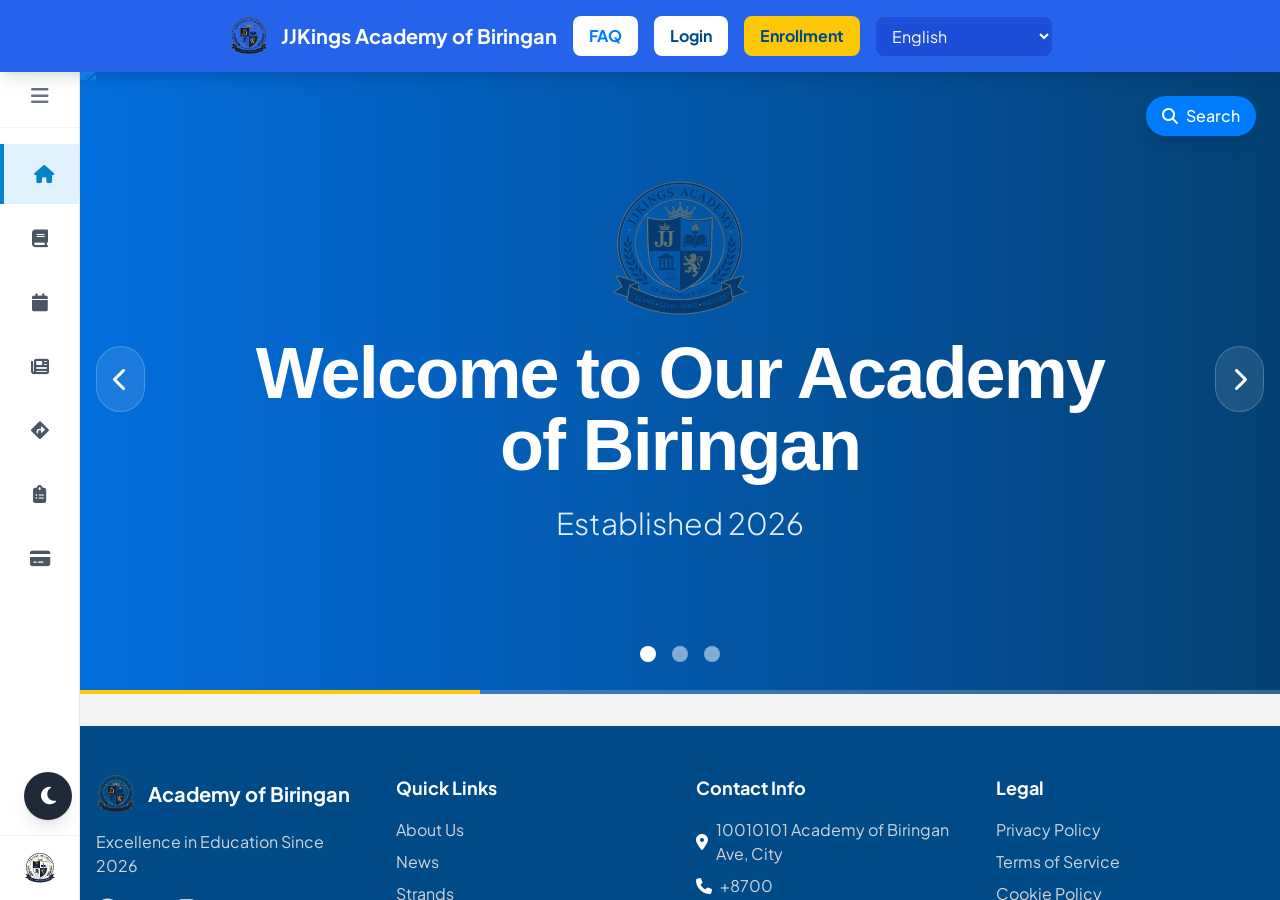
==== commit cbd1dc45: "Implement registration page, admin dashboard, and backend updates" ====
--- a/admin-dashboard.html
+++ b/admin-dashboard.html
@@ -7,108 +7,110 @@
   <title>Admin Dashboard — JJKings Academy of Biringan</title>
   <meta name="description" content="Admin portal for managing student enrollments, curriculum, and fees at JJKings Academy of Biringan." />
   <script src="javascript/tailwind.js"></script>
+  <link rel="stylesheet" href="css/plus-jakarta-sans.css" />
   <link rel="stylesheet" href="css/all.min.css" />
   <link rel="stylesheet" href="css/styles.css" />
   <style>
-    /* ═══════════════ ADMIN DARK MODE ═══════════════ */
+    body { font-family: 'Plus Jakarta Sans', sans-serif; }
+    
+    /* ═══════════════ ADMIN DARK MODE (Unified Deep Navy Theme) ═══════════════ */
     html.admin-dark body {
-        background-color: #0d1117;
-        color: #e6edf3;
+        background-color: #0f172a;
+        color: #f8fafc;
     }
     /* Topbar */
-    html.admin-dark header.sticky {
-        background-color: #161b22 !important;
-        border-color: #30363d !important;
-    }
-    html.admin-dark #topbarPageTitle { color: #e6edf3 !important; }
+    html.admin-dark header.sticky,
+    html.admin-dark header {
+        background-color: #1e293b !important;
+        border-color: #334155 !important;
+    }
+    html.admin-dark #topbarPageTitle { color: #f8fafc !important; }
     /* All white surface cards, modals, drawer */
     html.admin-dark .bg-white {
-        background-color: #161b22 !important;
+        background-color: #1e293b !important;
+        color: #f8fafc !important;
     }
     /* Page / main background */
     html.admin-dark main,
     html.admin-dark .bg-slate-100 {
-        background-color: #0d1117 !important;
+        background-color: #0f172a !important;
     }
     /* Secondary surface (table headers, action footer) */
     html.admin-dark .bg-slate-50,
     html.admin-dark thead.bg-slate-50 {
-        background-color: #1c2128 !important;
+        background-color: #0f172a !important;
     }
     /* Borders */
     html.admin-dark .border-slate-200,
     html.admin-dark .border-slate-100 {
-        border-color: #30363d !important;
+        border-color: #334155 !important;
     }
     /* Skeleton loader blocks */
-    html.admin-dark .bg-slate-200 { background-color: #21262d !important; }
+    html.admin-dark .bg-slate-200 { background-color: #334155 !important; }
     /* Text */
     html.admin-dark .text-slate-800,
-    html.admin-dark .text-slate-700 { color: #e6edf3 !important; }
-    html.admin-dark .text-slate-600 { color: #8b949e !important; }
+    html.admin-dark .text-slate-700 { color: #f8fafc !important; }
+    html.admin-dark .text-slate-600 { color: #94a3b8 !important; }
     html.admin-dark .text-slate-500,
-    html.admin-dark .text-slate-400 { color: #6e7681 !important; }
-    /* Form controls */
-    html.admin-dark input[type="text"],
-    html.admin-dark input[type="email"],
-    html.admin-dark input[type="password"],
+    html.admin-dark .text-slate-400 { color: #64748b !important; }
+    html.admin-dark input,
     html.admin-dark textarea,
     html.admin-dark select {
-        background-color: #0d1117 !important;
-        border-color: #30363d !important;
-        color: #e6edf3 !important;
+        background-color: #0f172a !important;
+        border-color: #334155 !important;
+        color: #f8fafc !important;
     }
     html.admin-dark input::placeholder,
-    html.admin-dark textarea::placeholder { color: #484f58 !important; }
+    html.admin-dark textarea::placeholder { color: #475569 !important; }
     /* Table row hover */
-    html.admin-dark tbody tr:hover { background-color: #1c2128 !important; }
+    html.admin-dark tbody tr:hover { background-color: #0f172a !important; }
     /* Table dividers */
-    html.admin-dark tbody tr { border-color: #21262d !important; }
+    html.admin-dark tbody tr { border-color: #334155 !important; }
     /* Stat icon backgrounds */
-    html.admin-dark .bg-indigo-50 { background-color: rgba(79,70,229,0.12) !important; }
-    html.admin-dark .bg-green-50  { background-color: rgba(22,163,74,0.12) !important; }
-    html.admin-dark .bg-yellow-50 { background-color: rgba(202,138,4,0.12) !important; }
-    html.admin-dark .bg-red-50    { background-color: rgba(220,38,38,0.12) !important; }
-    html.admin-dark .bg-blue-50   { background-color: rgba(37,99,235,0.12) !important; }
+    html.admin-dark .bg-indigo-50 { background-color: rgba(99,102,241,0.15) !important; }
+    html.admin-dark .bg-green-50  { background-color: rgba(34,197,94,0.15) !important; }
+    html.admin-dark .bg-yellow-50 { background-color: rgba(234,179,8,0.15) !important; }
+    html.admin-dark .bg-red-50    { background-color: rgba(239,68,68,0.15) !important; }
+    html.admin-dark .bg-blue-50   { background-color: rgba(59,130,246,0.15) !important; }
     /* Filter pills inactive backgrounds */
-    html.admin-dark .enroll-filter:not([class*="bg-slate-800"]) { color: #8b949e !important; }
-    html.admin-dark .student-filter:not([class*="bg-slate-800"]) { color: #8b949e !important; }
+    html.admin-dark .enroll-filter:not([class*="bg-slate-800"]) { color: #94a3b8 !important; }
+    html.admin-dark .student-filter:not([class*="bg-slate-800"]) { color: #94a3b8 !important; }
     /* DB synced badge */
     html.admin-dark .bg-green-50.text-green-700 {
-        background-color: rgba(22,163,74,0.1) !important;
-        border-color: rgba(22,163,74,0.3) !important;
+        background-color: rgba(34,197,94,0.1) !important;
+        border-color: rgba(34,197,94,0.3) !important;
         color: #4ade80 !important;
     }
     /* Dark mode toggle button */
     html.admin-dark #darkModeBtn {
-        background-color: #21262d;
-        color: #f0c040;
-        border-color: #30363d;
+        background-color: #334155;
+        color: #eab308;
+        border-color: #475569;
     }
     html.admin-dark #darkModeBtn:hover {
-        background-color: #2d333b;
+        background-color: #475569;
     }
     /* Curriculum code badges */
     html.admin-dark .bg-blue-50.text-blue-600 {
-        background-color: rgba(37,99,235,0.15) !important;
+        background-color: rgba(59,130,246,0.15) !important;
         color: #60a5fa !important;
-        border-color: rgba(37,99,235,0.25) !important;
+        border-color: rgba(59,130,246,0.25) !important;
     }
     /* Status badge colours stay — they're already coloured enough */
     /* Profile drawer sticky header */
     html.admin-dark #profileDrawer > div:first-child {
-        background-color: #161b22 !important;
-        border-color: #30363d !important;
+        background-color: #1e293b !important;
+        border-color: #334155 !important;
     }
     /* Welcome banner — gradient stays, looks great in dark */
     /* Sidebar — already dark, no changes needed */
     /* Chart cards dark mode */
     html.admin-dark .chart-card {
-        background-color: #161b22 !important;
-        border-color: #30363d !important;
-    }
-    html.admin-dark .chart-card-title { color: #e6edf3 !important; }
-    html.admin-dark .chart-card-sub   { color: #6e7681 !important; }
+        background-color: #1e293b !important;
+        border-color: #334155 !important;
+    }
+    html.admin-dark .chart-card-title { color: #f8fafc !important; }
+    html.admin-dark .chart-card-sub   { color: #94a3b8 !important; }
   </style>
 </head>
 
@@ -213,10 +215,6 @@
         <h2 id="topbarPageTitle" class="font-bold text-slate-800 text-lg">Enrollment Applications</h2>
       </div>
       <div class="flex items-center gap-3">
-        <span class="text-xs font-semibold px-2.5 py-1 bg-green-50 text-green-700 rounded-full border border-green-200 flex items-center gap-1.5 shadow-sm">
-          <span class="w-1.5 h-1.5 rounded-full bg-green-500 animate-pulse"></span>
-          Database Synced
-        </span>
         <!-- Dark Mode Toggle -->
         <button id="darkModeBtn" onclick="toggleAdminDarkMode()"
           title="Toggle dark mode"
--- a/css/plus-jakarta-sans.css
+++ b/css/plus-jakarta-sans.css
@@ -0,0 +1,216 @@
+/* cyrillic-ext */
+@font-face {
+  font-family: 'Plus Jakarta Sans';
+  font-style: normal;
+  font-weight: 300;
+  font-display: swap;
+  src: url(fonts/LDIoaomQNQcsA88c7O9yZ4KMCoOg4Ko70yyygA.woff2) format('woff2');
+  unicode-range: U+0460-052F, U+1C80-1C8A, U+20B4, U+2DE0-2DFF, U+A640-A69F, U+FE2E-FE2F;
+}
+/* vietnamese */
+@font-face {
+  font-family: 'Plus Jakarta Sans';
+  font-style: normal;
+  font-weight: 300;
+  font-display: swap;
+  src: url(fonts/LDIoaomQNQcsA88c7O9yZ4KMCoOg4Ko50yyygA.woff2) format('woff2');
+  unicode-range: U+0102-0103, U+0110-0111, U+0128-0129, U+0168-0169, U+01A0-01A1, U+01AF-01B0, U+0300-0301, U+0303-0304, U+0308-0309, U+0323, U+0329, U+1EA0-1EF9, U+20AB;
+}
+/* latin-ext */
+@font-face {
+  font-family: 'Plus Jakarta Sans';
+  font-style: normal;
+  font-weight: 300;
+  font-display: swap;
+  src: url(fonts/LDIoaomQNQcsA88c7O9yZ4KMCoOg4Ko40yyygA.woff2) format('woff2');
+  unicode-range: U+0100-02BA, U+02BD-02C5, U+02C7-02CC, U+02CE-02D7, U+02DD-02FF, U+0304, U+0308, U+0329, U+1D00-1DBF, U+1E00-1E9F, U+1EF2-1EFF, U+2020, U+20A0-20AB, U+20AD-20C0, U+2113, U+2C60-2C7F, U+A720-A7FF;
+}
+/* latin */
+@font-face {
+  font-family: 'Plus Jakarta Sans';
+  font-style: normal;
+  font-weight: 300;
+  font-display: swap;
+  src: url(fonts/LDIoaomQNQcsA88c7O9yZ4KMCoOg4Ko20yw.woff2) format('woff2');
+  unicode-range: U+0000-00FF, U+0131, U+0152-0153, U+02BB-02BC, U+02C6, U+02DA, U+02DC, U+0304, U+0308, U+0329, U+2000-206F, U+20AC, U+2122, U+2191, U+2193, U+2212, U+2215, U+FEFF, U+FFFD;
+}
+/* cyrillic-ext */
+@font-face {
+  font-family: 'Plus Jakarta Sans';
+  font-style: normal;
+  font-weight: 400;
+  font-display: swap;
+  src: url(fonts/LDIoaomQNQcsA88c7O9yZ4KMCoOg4Ko70yyygA.woff2) format('woff2');
+  unicode-range: U+0460-052F, U+1C80-1C8A, U+20B4, U+2DE0-2DFF, U+A640-A69F, U+FE2E-FE2F;
+}
+/* vietnamese */
+@font-face {
+  font-family: 'Plus Jakarta Sans';
+  font-style: normal;
+  font-weight: 400;
+  font-display: swap;
+  src: url(fonts/LDIoaomQNQcsA88c7O9yZ4KMCoOg4Ko50yyygA.woff2) format('woff2');
+  unicode-range: U+0102-0103, U+0110-0111, U+0128-0129, U+0168-0169, U+01A0-01A1, U+01AF-01B0, U+0300-0301, U+0303-0304, U+0308-0309, U+0323, U+0329, U+1EA0-1EF9, U+20AB;
+}
+/* latin-ext */
+@font-face {
+  font-family: 'Plus Jakarta Sans';
+  font-style: normal;
+  font-weight: 400;
+  font-display: swap;
+  src: url(fonts/LDIoaomQNQcsA88c7O9yZ4KMCoOg4Ko40yyygA.woff2) format('woff2');
+  unicode-range: U+0100-02BA, U+02BD-02C5, U+02C7-02CC, U+02CE-02D7, U+02DD-02FF, U+0304, U+0308, U+0329, U+1D00-1DBF, U+1E00-1E9F, U+1EF2-1EFF, U+2020, U+20A0-20AB, U+20AD-20C0, U+2113, U+2C60-2C7F, U+A720-A7FF;
+}
+/* latin */
+@font-face {
+  font-family: 'Plus Jakarta Sans';
+  font-style: normal;
+  font-weight: 400;
+  font-display: swap;
+  src: url(fonts/LDIoaomQNQcsA88c7O9yZ4KMCoOg4Ko20yw.woff2) format('woff2');
+  unicode-range: U+0000-00FF, U+0131, U+0152-0153, U+02BB-02BC, U+02C6, U+02DA, U+02DC, U+0304, U+0308, U+0329, U+2000-206F, U+20AC, U+2122, U+2191, U+2193, U+2212, U+2215, U+FEFF, U+FFFD;
+}
+/* cyrillic-ext */
+@font-face {
+  font-family: 'Plus Jakarta Sans';
+  font-style: normal;
+  font-weight: 500;
+  font-display: swap;
+  src: url(fonts/LDIoaomQNQcsA88c7O9yZ4KMCoOg4Ko70yyygA.woff2) format('woff2');
+  unicode-range: U+0460-052F, U+1C80-1C8A, U+20B4, U+2DE0-2DFF, U+A640-A69F, U+FE2E-FE2F;
+}
+/* vietnamese */
+@font-face {
+  font-family: 'Plus Jakarta Sans';
+  font-style: normal;
+  font-weight: 500;
+  font-display: swap;
+  src: url(fonts/LDIoaomQNQcsA88c7O9yZ4KMCoOg4Ko50yyygA.woff2) format('woff2');
+  unicode-range: U+0102-0103, U+0110-0111, U+0128-0129, U+0168-0169, U+01A0-01A1, U+01AF-01B0, U+0300-0301, U+0303-0304, U+0308-0309, U+0323, U+0329, U+1EA0-1EF9, U+20AB;
+}
+/* latin-ext */
+@font-face {
+  font-family: 'Plus Jakarta Sans';
+  font-style: normal;
+  font-weight: 500;
+  font-display: swap;
+  src: url(fonts/LDIoaomQNQcsA88c7O9yZ4KMCoOg4Ko40yyygA.woff2) format('woff2');
+  unicode-range: U+0100-02BA, U+02BD-02C5, U+02C7-02CC, U+02CE-02D7, U+02DD-02FF, U+0304, U+0308, U+0329, U+1D00-1DBF, U+1E00-1E9F, U+1EF2-1EFF, U+2020, U+20A0-20AB, U+20AD-20C0, U+2113, U+2C60-2C7F, U+A720-A7FF;
+}
+/* latin */
+@font-face {
+  font-family: 'Plus Jakarta Sans';
+  font-style: normal;
+  font-weight: 500;
+  font-display: swap;
+  src: url(fonts/LDIoaomQNQcsA88c7O9yZ4KMCoOg4Ko20yw.woff2) format('woff2');
+  unicode-range: U+0000-00FF, U+0131, U+0152-0153, U+02BB-02BC, U+02C6, U+02DA, U+02DC, U+0304, U+0308, U+0329, U+2000-206F, U+20AC, U+2122, U+2191, U+2193, U+2212, U+2215, U+FEFF, U+FFFD;
+}
+/* cyrillic-ext */
+@font-face {
+  font-family: 'Plus Jakarta Sans';
+  font-style: normal;
+  font-weight: 600;
+  font-display: swap;
+  src: url(fonts/LDIoaomQNQcsA88c7O9yZ4KMCoOg4Ko70yyygA.woff2) format('woff2');
+  unicode-range: U+0460-052F, U+1C80-1C8A, U+20B4, U+2DE0-2DFF, U+A640-A69F, U+FE2E-FE2F;
+}
+/* vietnamese */
+@font-face {
+  font-family: 'Plus Jakarta Sans';
+  font-style: normal;
+  font-weight: 600;
+  font-display: swap;
+  src: url(fonts/LDIoaomQNQcsA88c7O9yZ4KMCoOg4Ko50yyygA.woff2) format('woff2');
+  unicode-range: U+0102-0103, U+0110-0111, U+0128-0129, U+0168-0169, U+01A0-01A1, U+01AF-01B0, U+0300-0301, U+0303-0304, U+0308-0309, U+0323, U+0329, U+1EA0-1EF9, U+20AB;
+}
+/* latin-ext */
+@font-face {
+  font-family: 'Plus Jakarta Sans';
+  font-style: normal;
+  font-weight: 600;
+  font-display: swap;
+  src: url(fonts/LDIoaomQNQcsA88c7O9yZ4KMCoOg4Ko40yyygA.woff2) format('woff2');
+  unicode-range: U+0100-02BA, U+02BD-02C5, U+02C7-02CC, U+02CE-02D7, U+02DD-02FF, U+0304, U+0308, U+0329, U+1D00-1DBF, U+1E00-1E9F, U+1EF2-1EFF, U+2020, U+20A0-20AB, U+20AD-20C0, U+2113, U+2C60-2C7F, U+A720-A7FF;
+}
+/* latin */
+@font-face {
+  font-family: 'Plus Jakarta Sans';
+  font-style: normal;
+  font-weight: 600;
+  font-display: swap;
+  src: url(fonts/LDIoaomQNQcsA88c7O9yZ4KMCoOg4Ko20yw.woff2) format('woff2');
+  unicode-range: U+0000-00FF, U+0131, U+0152-0153, U+02BB-02BC, U+02C6, U+02DA, U+02DC, U+0304, U+0308, U+0329, U+2000-206F, U+20AC, U+2122, U+2191, U+2193, U+2212, U+2215, U+FEFF, U+FFFD;
+}
+/* cyrillic-ext */
+@font-face {
+  font-family: 'Plus Jakarta Sans';
+  font-style: normal;
+  font-weight: 700;
+  font-display: swap;
+  src: url(fonts/LDIoaomQNQcsA88c7O9yZ4KMCoOg4Ko70yyygA.woff2) format('woff2');
+  unicode-range: U+0460-052F, U+1C80-1C8A, U+20B4, U+2DE0-2DFF, U+A640-A69F, U+FE2E-FE2F;
+}
+/* vietnamese */
+@font-face {
+  font-family: 'Plus Jakarta Sans';
+  font-style: normal;
+  font-weight: 700;
+  font-display: swap;
+  src: url(fonts/LDIoaomQNQcsA88c7O9yZ4KMCoOg4Ko50yyygA.woff2) format('woff2');
+  unicode-range: U+0102-0103, U+0110-0111, U+0128-0129, U+0168-0169, U+01A0-01A1, U+01AF-01B0, U+0300-0301, U+0303-0304, U+0308-0309, U+0323, U+0329, U+1EA0-1EF9, U+20AB;
+}
+/* latin-ext */
+@font-face {
+  font-family: 'Plus Jakarta Sans';
+  font-style: normal;
+  font-weight: 700;
+  font-display: swap;
+  src: url(fonts/LDIoaomQNQcsA88c7O9yZ4KMCoOg4Ko40yyygA.woff2) format('woff2');
+  unicode-range: U+0100-02BA, U+02BD-02C5, U+02C7-02CC, U+02CE-02D7, U+02DD-02FF, U+0304, U+0308, U+0329, U+1D00-1DBF, U+1E00-1E9F, U+1EF2-1EFF, U+2020, U+20A0-20AB, U+20AD-20C0, U+2113, U+2C60-2C7F, U+A720-A7FF;
+}
+/* latin */
+@font-face {
+  font-family: 'Plus Jakarta Sans';
+  font-style: normal;
+  font-weight: 700;
+  font-display: swap;
+  src: url(fonts/LDIoaomQNQcsA88c7O9yZ4KMCoOg4Ko20yw.woff2) format('woff2');
+  unicode-range: U+0000-00FF, U+0131, U+0152-0153, U+02BB-02BC, U+02C6, U+02DA, U+02DC, U+0304, U+0308, U+0329, U+2000-206F, U+20AC, U+2122, U+2191, U+2193, U+2212, U+2215, U+FEFF, U+FFFD;
+}
+/* cyrillic-ext */
+@font-face {
+  font-family: 'Plus Jakarta Sans';
+  font-style: normal;
+  font-weight: 800;
+  font-display: swap;
+  src: url(fonts/LDIoaomQNQcsA88c7O9yZ4KMCoOg4Ko70yyygA.woff2) format('woff2');
+  unicode-range: U+0460-052F, U+1C80-1C8A, U+20B4, U+2DE0-2DFF, U+A640-A69F, U+FE2E-FE2F;
+}
+/* vietnamese */
+@font-face {
+  font-family: 'Plus Jakarta Sans';
+  font-style: normal;
+  font-weight: 800;
+  font-display: swap;
+  src: url(fonts/LDIoaomQNQcsA88c7O9yZ4KMCoOg4Ko50yyygA.woff2) format('woff2');
+  unicode-range: U+0102-0103, U+0110-0111, U+0128-0129, U+0168-0169, U+01A0-01A1, U+01AF-01B0, U+0300-0301, U+0303-0304, U+0308-0309, U+0323, U+0329, U+1EA0-1EF9, U+20AB;
+}
+/* latin-ext */
+@font-face {
+  font-family: 'Plus Jakarta Sans';
+  font-style: normal;
+  font-weight: 800;
+  font-display: swap;
+  src: url(fonts/LDIoaomQNQcsA88c7O9yZ4KMCoOg4Ko40yyygA.woff2) format('woff2');
+  unicode-range: U+0100-02BA, U+02BD-02C5, U+02C7-02CC, U+02CE-02D7, U+02DD-02FF, U+0304, U+0308, U+0329, U+1D00-1DBF, U+1E00-1E9F, U+1EF2-1EFF, U+2020, U+20A0-20AB, U+20AD-20C0, U+2113, U+2C60-2C7F, U+A720-A7FF;
+}
+/* latin */
+@font-face {
+  font-family: 'Plus Jakarta Sans';
+  font-style: normal;
+  font-weight: 800;
+  font-display: swap;
+  src: url(fonts/LDIoaomQNQcsA88c7O9yZ4KMCoOg4Ko20yw.woff2) format('woff2');
+  unicode-range: U+0000-00FF, U+0131, U+0152-0153, U+02BB-02BC, U+02C6, U+02DA, U+02DC, U+0304, U+0308, U+0329, U+2000-206F, U+20AC, U+2122, U+2191, U+2193, U+2212, U+2215, U+FEFF, U+FFFD;
+}
--- a/css/styles.css
+++ b/css/styles.css
@@ -548,3 +548,133 @@
     border-color: #334155 !important;
     color: #f1f5f9 !important;
 }
+
+/* ═══════════════ SWEETALERT2 DARK MODE OVERRIDES ═══════════════ */
+.dark-mode .swal2-popup,
+html.admin-dark .swal2-popup {
+    background-color: #1e293b !important;
+    color: #f1f5f9 !important;
+    border: 1px solid #334155 !important;
+    box-shadow: 0 25px 50px -12px rgba(0, 0, 0, 0.5) !important;
+}
+
+.dark-mode .swal2-title,
+html.admin-dark .swal2-title {
+    color: #f1f5f9 !important;
+}
+
+.dark-mode .swal2-html-container,
+html.admin-dark .swal2-html-container,
+.dark-mode .swal2-content,
+html.admin-dark .swal2-content {
+    color: #cbd5e1 !important;
+}
+
+.dark-mode .swal2-input,
+html.admin-dark .swal2-input,
+.dark-mode .swal2-textarea,
+html.admin-dark .swal2-textarea,
+.dark-mode .swal2-select,
+html.admin-dark .swal2-select {
+    background-color: #0f172a !important;
+    border-color: #334155 !important;
+    color: #f1f5f9 !important;
+}
+
+.dark-mode .swal2-input:focus,
+html.admin-dark .swal2-input:focus,
+.dark-mode .swal2-textarea:focus,
+html.admin-dark .swal2-textarea:focus,
+.dark-mode .swal2-select:focus,
+html.admin-dark .swal2-select:focus {
+    border-color: #3b82f6 !important;
+    box-shadow: 0 0 0 3px rgba(59, 130, 246, 0.3) !important;
+}
+
+.dark-mode .swal2-validation-message,
+html.admin-dark .swal2-validation-message {
+    background-color: #334155 !important;
+    color: #f87171 !important;
+}
+
+.dark-mode .swal2-icon.swal2-info,
+html.admin-dark .swal2-icon.swal2-info {
+    border-color: #3b82f6 !important;
+    color: #3b82f6 !important;
+}
+
+.dark-mode .swal2-icon.swal2-warning,
+html.admin-dark .swal2-icon.swal2-warning {
+    border-color: #fbbf24 !important;
+    color: #fbbf24 !important;
+}
+
+.dark-mode .swal2-icon.swal2-error,
+html.admin-dark .swal2-icon.swal2-error {
+    border-color: #ef4444 !important;
+    color: #ef4444 !important;
+}
+
+.dark-mode .swal2-icon.swal2-success,
+html.admin-dark .swal2-icon.swal2-success {
+    border-color: #22c55e !important;
+    color: #22c55e !important;
+}
+
+.dark-mode .swal2-icon.swal2-success [class^='swal2-success-line'],
+html.admin-dark .swal2-icon.swal2-success [class^='swal2-success-line'] {
+    background-color: #22c55e !important;
+}
+
+.dark-mode .swal2-icon.swal2-success .swal2-success-ring,
+html.admin-dark .swal2-icon.swal2-success .swal2-success-ring {
+    border: 4px solid rgba(34, 197, 94, 0.3) !important;
+}
+
+.dark-mode .swal2-icon.swal2-success .swal2-success-fix,
+html.admin-dark .swal2-icon.swal2-success .swal2-success-fix {
+    background-color: transparent !important;
+}
+
+.dark-mode .swal2-close,
+html.admin-dark .swal2-close {
+    color: #94a3b8 !important;
+}
+
+.dark-mode .swal2-close:hover,
+html.admin-dark .swal2-close:hover {
+    color: #f1f5f9 !important;
+}
+
+/* ═══════════════ SELECT OPTION DARK MODE OVERRIDES ═══════════════ */
+.dark-mode select option,
+html.admin-dark select option {
+    background-color: #1e293b !important;
+    color: #f1f5f9 !important;
+}
+
+/* ═══════════════ AUTOCOMPLETE DROPDOWN DARK MODE OVERRIDES ═══════════════ */
+.dark-mode .school-ac-list {
+    background-color: #16213e !important;
+    border-color: #2a2a4a !important;
+    box-shadow: 0 10px 15px -3px rgba(0, 0, 0, 0.5) !important;
+}
+
+.dark-mode .school-ac-list li {
+    color: #e0e0e0 !important;
+    border-color: #2a2a4a !important;
+}
+
+.dark-mode .school-ac-list li:hover {
+    background-color: #212140 !important;
+    color: #a5b4fc !important;
+}
+
+.dark-mode .school-ac-list li.bg-indigo-50 {
+    background-color: #212140 !important;
+}
+
+.dark-mode .school-ac-list li.bg-amber-50 {
+    background-color: #352b12 !important;
+}
+
